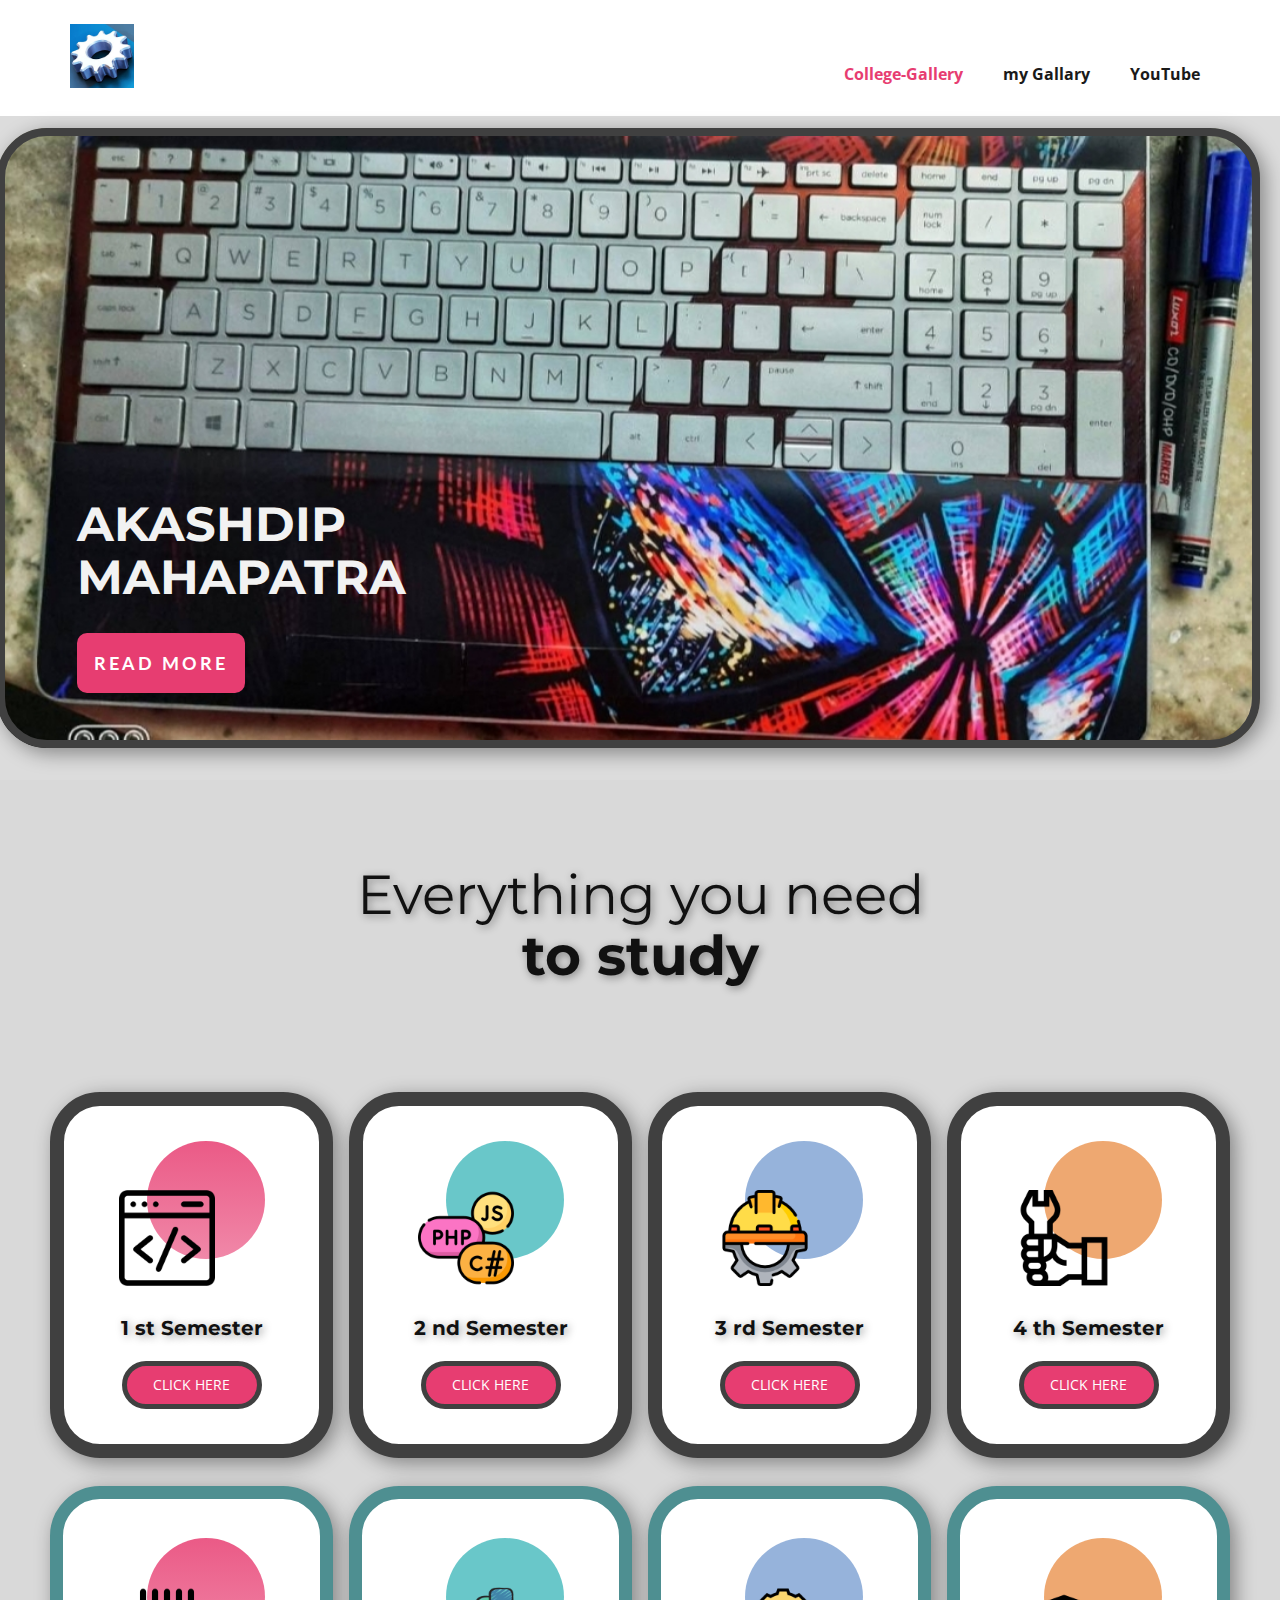
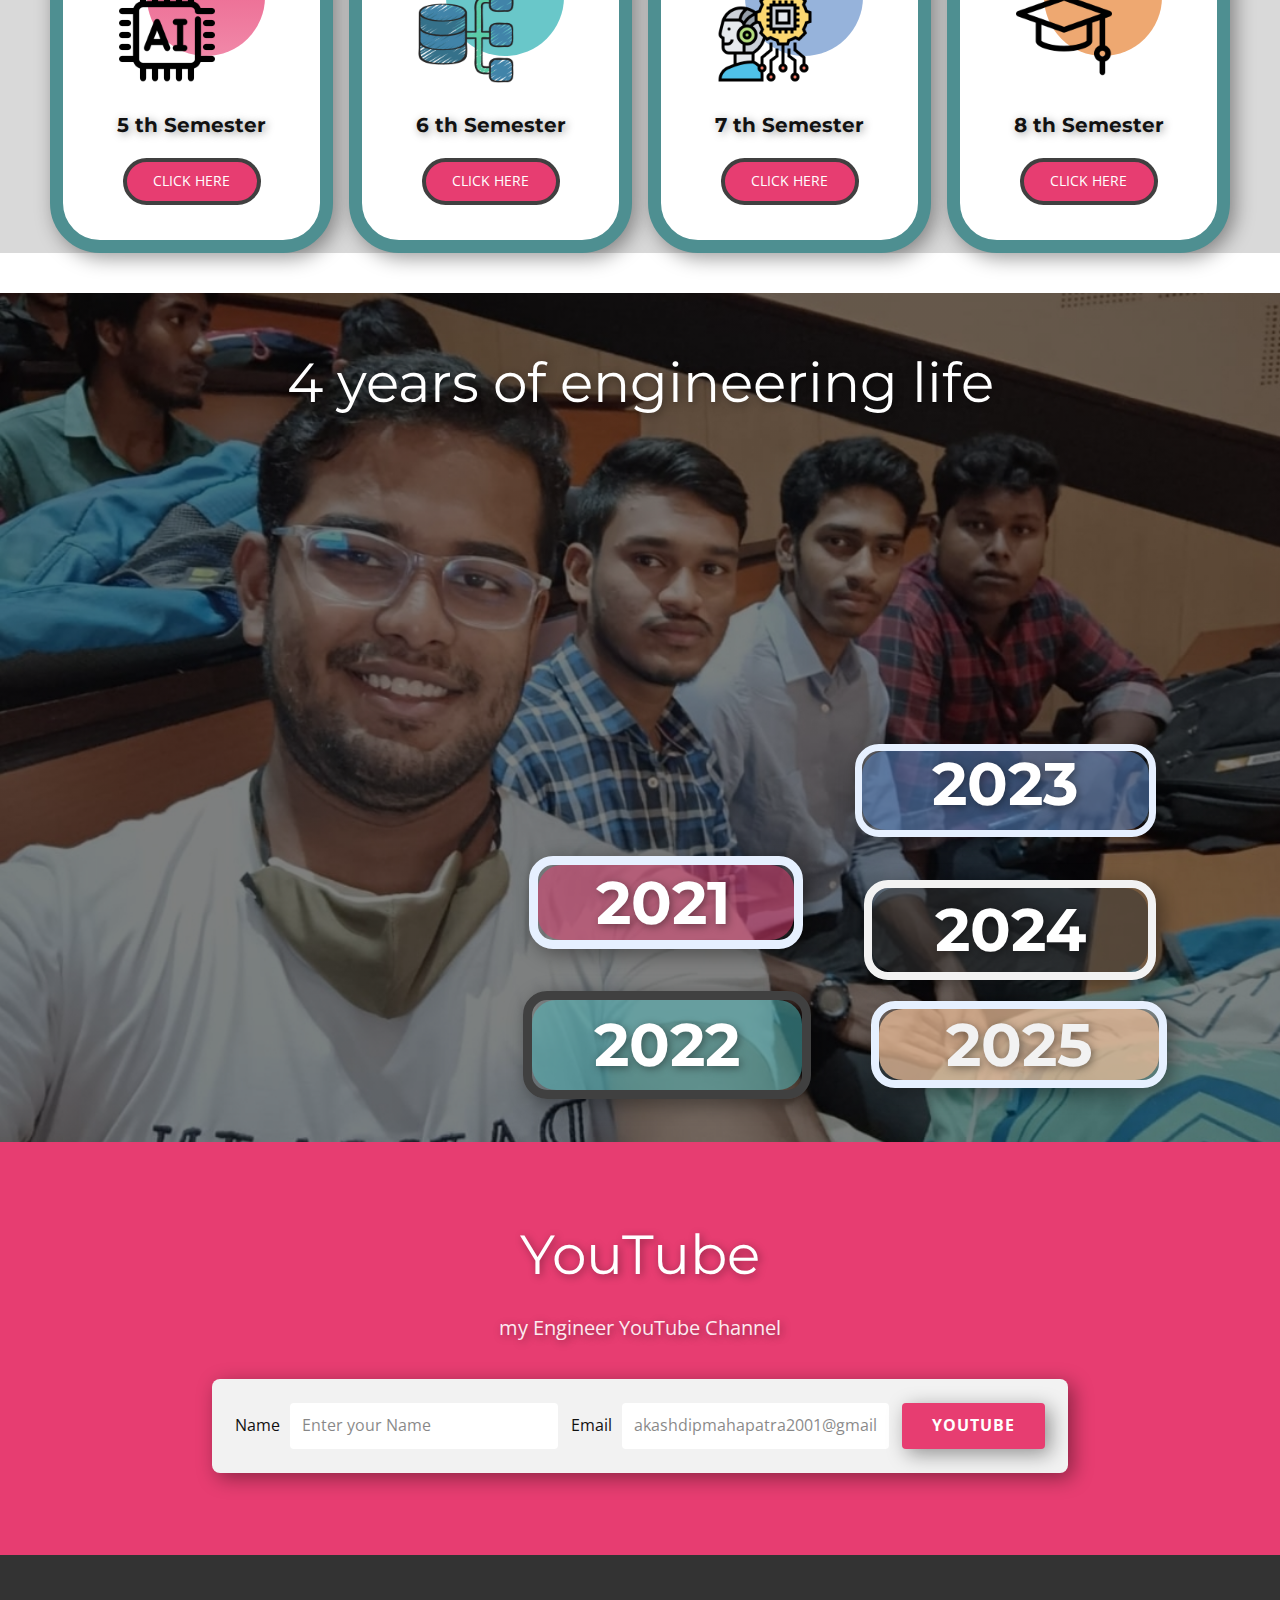
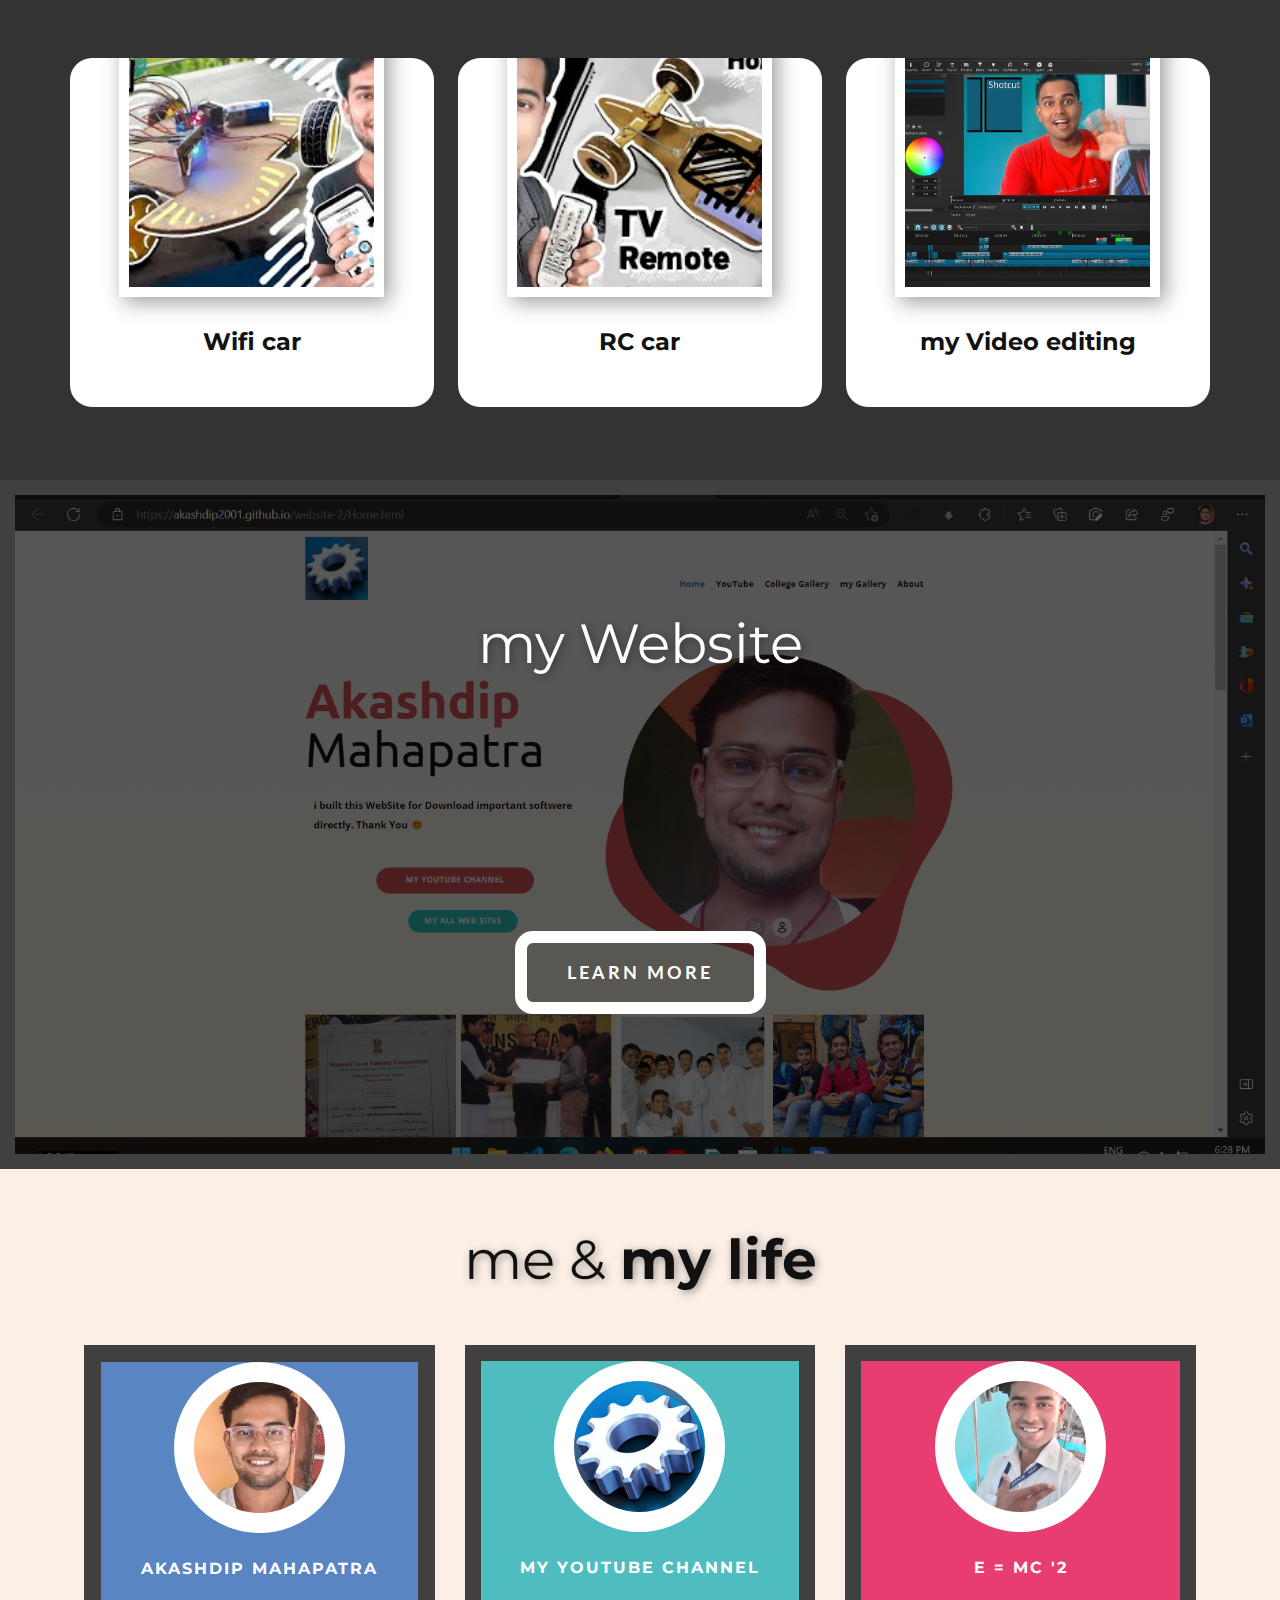
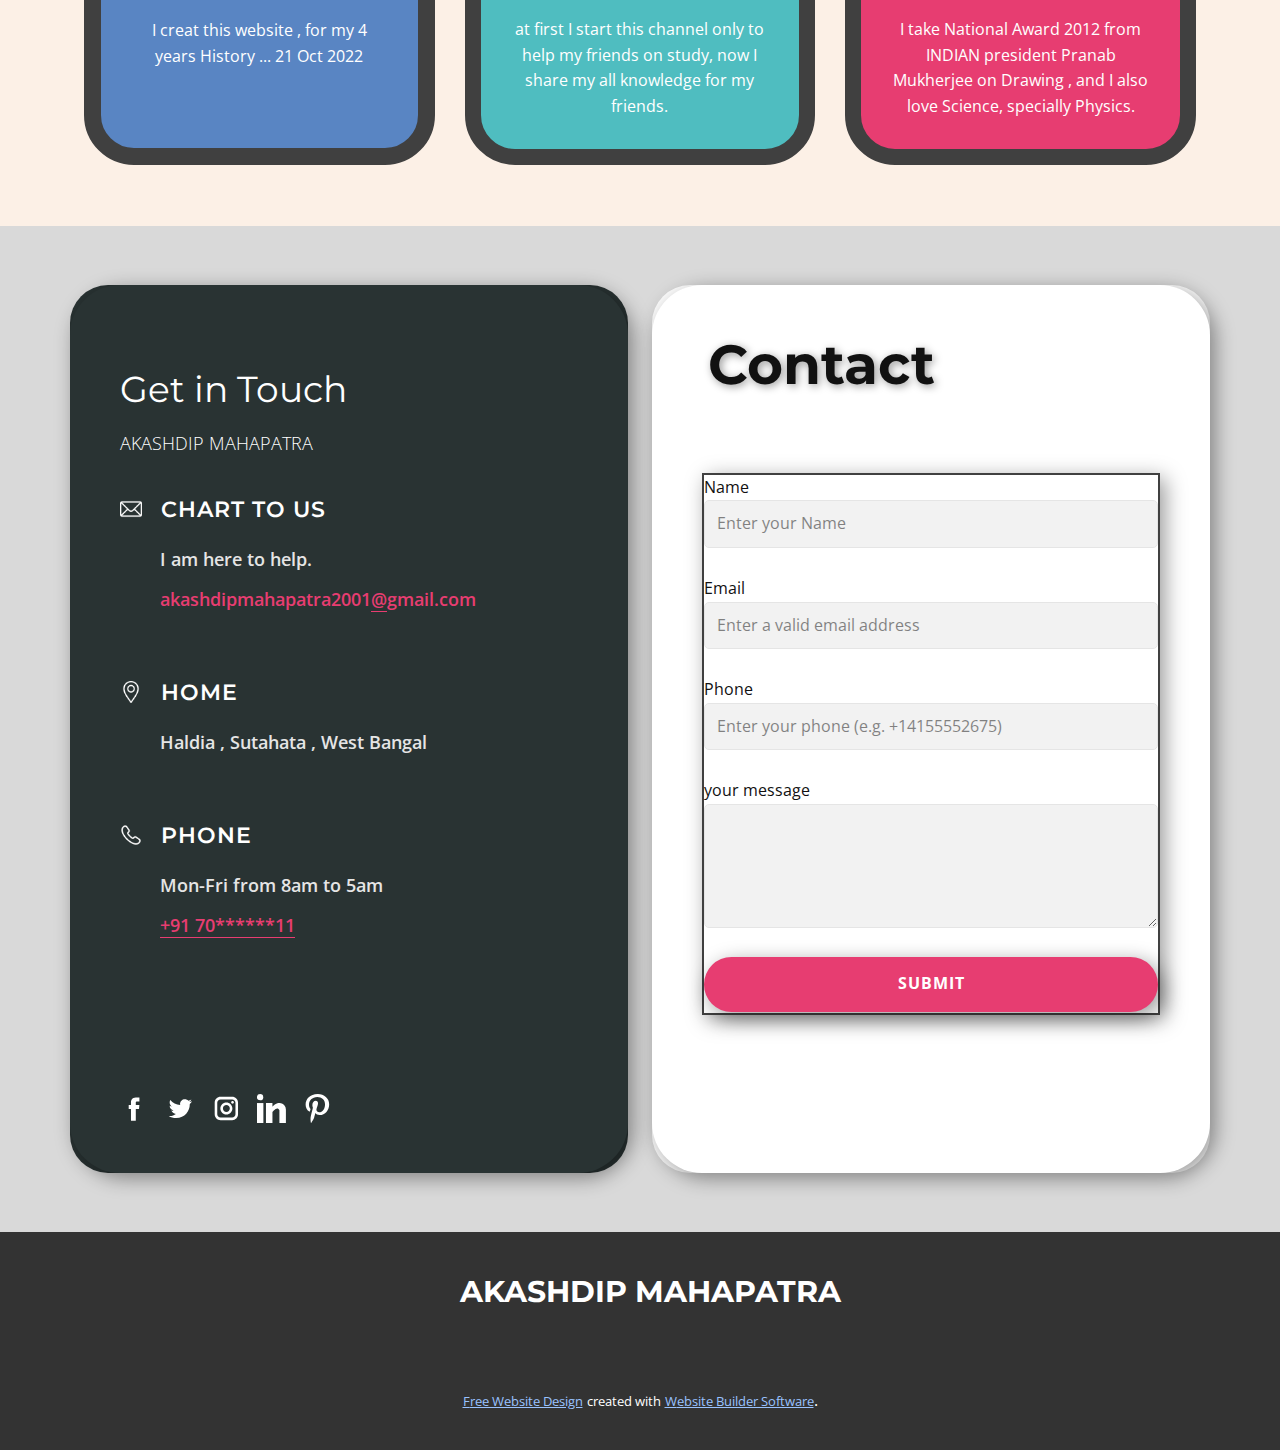
==== index.html @ 8c0dfb53 "Add files via upload" ====
<!DOCTYPE html>
<html style="font-size: 16px;" lang="en"><head>
    <meta name="viewport" content="width=device-width, initial-scale=1.0">
    <meta charset="utf-8">
    <meta name="keywords" content="College-Gallery,akashdipmahapatra,akashdip2001,AkashdipMahaptra, Academy of Technology">
    <meta name="description" content="College-Gallery">
    <title>College-Gallery</title>
    <link rel="stylesheet" href="nicepage.css" media="screen">
<link rel="stylesheet" href="College-Gallery.css" media="screen">
    <script class="u-script" type="text/javascript" src="jquery.js" defer=""></script>
    <script class="u-script" type="text/javascript" src="nicepage.js" defer=""></script>
    <meta name="generator" content="Nicepage 4.19.3, nicepage.com">
    <meta property="og:title" content="College-Gallery">
    <meta property="og:description" content="College-Gallery">
    <meta property="og:image" content="images/844824495-0.jpeg">
    <meta property="og:url" content="College-Gallery">
    <link rel="canonical" href="akashdip mahapatra">
    <link id="u-theme-google-font" rel="stylesheet" href="https://fonts.googleapis.com/css?family=Montserrat:100,100i,200,200i,300,300i,400,400i,500,500i,600,600i,700,700i,800,800i,900,900i|Open+Sans:300,300i,400,400i,500,500i,600,600i,700,700i,800,800i">
    <link id="u-page-google-font" rel="stylesheet" href="https://fonts.googleapis.com/css?family=Lato:100,100i,300,300i,400,400i,700,700i,900,900i|Montserrat:100,100i,200,200i,300,300i,400,400i,500,500i,600,600i,700,700i,800,800i,900,900i">
    
    
    
    
    
    
    
    
    
    <script type="application/ld+json">{
		"@context": "http://schema.org",
		"@type": "Organization",
		"name": "",
		"url": "akashdip mahapatra",
		"logo": "images/logo.jpg"
}</script>
    <meta name="theme-color" content="#0066ff">
    <meta property="og:type" content="website">
  </head>
  <body data-home-page="College-Gallery.html" data-home-page-title="College-Gallery" class="u-body u-xl-mode" data-lang="en"><header class="u-clearfix u-header u-header" id="sec-35f7"><div class="u-clearfix u-sheet u-valign-middle u-sheet-1">
        <a href="https://nicepage.com" class="u-image u-logo u-image-1" data-image-width="176" data-image-height="176">
          <img src="images/logo.jpg" class="u-logo-image u-logo-image-1">
        </a>
        <nav class="u-menu u-menu-one-level u-offcanvas u-menu-1" data-responsive-from="MD">
          <div class="menu-collapse" style="font-size: 1rem; letter-spacing: 0px; font-weight: 700;">
            <a class="u-button-style u-custom-border u-custom-border-color u-custom-borders u-custom-left-right-menu-spacing u-custom-padding-bottom u-custom-text-active-color u-custom-text-color u-custom-text-hover-color u-custom-top-bottom-menu-spacing u-nav-link u-text-active-palette-1-base u-text-hover-palette-2-base" href="#">
              <svg class="u-svg-link" viewBox="0 0 24 24"><use xmlns:xlink="http://www.w3.org/1999/xlink" xlink:href="#menu-hamburger"></use></svg>
              <svg class="u-svg-content" version="1.1" id="menu-hamburger" viewBox="0 0 16 16" x="0px" y="0px" xmlns:xlink="http://www.w3.org/1999/xlink" xmlns="http://www.w3.org/2000/svg"><g><rect y="1" width="16" height="2"></rect><rect y="7" width="16" height="2"></rect><rect y="13" width="16" height="2"></rect>
</g></svg>
            </a>
          </div>
          <div class="u-custom-menu u-nav-container">
            <ul class="u-nav u-spacing-20 u-unstyled u-nav-1"><li class="u-nav-item"><a class="u-button-style u-nav-link u-text-active-palette-3-base u-text-grey-90 u-text-hover-palette-3-base" href="College-Gallery.html" style="padding: 10px;">College-Gallery</a>
</li><li class="u-nav-item"><a class="u-button-style u-nav-link u-text-active-palette-3-base u-text-grey-90 u-text-hover-palette-3-base" href="https://akashdip2001.github.io/website-2/Home.html" target="_blank" style="padding: 10px;">my Gallary</a>
</li><li class="u-nav-item"><a class="u-button-style u-nav-link u-text-active-palette-3-base u-text-grey-90 u-text-hover-palette-3-base" href="https://www.youtube.com/channel/UCxvmp634YDc41xCWOdvWqoQ" target="_blank" style="padding: 10px;">YouTube</a>
</li></ul>
          </div>
          <div class="u-custom-menu u-nav-container-collapse">
            <div class="u-black u-container-style u-inner-container-layout u-opacity u-opacity-95 u-sidenav">
              <div class="u-inner-container-layout u-sidenav-overflow">
                <div class="u-menu-close"></div>
                <ul class="u-align-center u-nav u-popupmenu-items u-unstyled u-nav-2"><li class="u-nav-item"><a class="u-button-style u-nav-link" href="College-Gallery.html">College-Gallery</a>
</li><li class="u-nav-item"><a class="u-button-style u-nav-link" href="https://akashdip2001.github.io/website-2/Home.html" target="_blank">my Gallary</a>
</li><li class="u-nav-item"><a class="u-button-style u-nav-link" href="https://www.youtube.com/channel/UCxvmp634YDc41xCWOdvWqoQ" target="_blank">YouTube</a>
</li></ul>
              </div>
            </div>
            <div class="u-black u-menu-overlay u-opacity u-opacity-70"></div>
          </div>
        </nav>
      </div></header>
    <section class="u-clearfix u-image u-valign-middle-lg u-valign-middle-md u-valign-middle-sm u-section-1" id="carousel_0d8f" data-image-width="1980" data-image-height="1429">
      <div class="u-clearfix u-expanded-width-xs u-gutter-0 u-layout-wrap u-layout-wrap-1">
        <div class="u-layout">
          <div class="u-layout-row">
            <div class="u-container-style u-image u-image-round u-layout-cell u-radius-50 u-right-cell u-size-60 u-image-1" data-image-width="1075" data-image-height="809">
              <div class="u-border-8 u-border-grey-75 u-container-layout u-container-layout-1">
                <h1 class="u-text u-text-grey-5 u-text-1">
                  <span style="font-weight: 700;">AKASHDIP MAHAPATRA</span>
                </h1>
                <a href="https://nicepage.studio" class="u-active-black u-border-none u-btn u-btn-round u-button-style u-custom-font u-font-lato u-hover-black u-palette-3-base u-radius-10 u-btn-1" target="_blank">read more</a>
              </div>
            </div>
          </div>
        </div>
      </div>
    </section>
    <section class="u-align-center u-clearfix u-valign-middle-md u-valign-middle-sm u-white u-section-2" id="carousel_3690">
      <div class="u-container-style u-expanded-width u-grey-15 u-group u-shape-rectangle u-group-1">
        <div class="u-container-layout u-container-layout-1">
          <h2 class="u-align-center u-text u-text-1"> Everything you need<br>
            <span style="font-weight: 700;">to study</span>
          </h2>
          <div class="u-expanded-width u-list u-list-1">
            <div class="u-repeater u-repeater-1">
              <div class="u-border-14 u-border-grey-75 u-container-style u-list-item u-radius-50 u-repeater-item u-shape-round u-white u-list-item-1">
                <div class="u-container-layout u-similar-container u-container-layout-2">
                  <div class="u-container-style u-group u-shape-rectangle u-group-2">
                    <div class="u-container-layout">
                      <div class="u-custom-item u-gradient u-opacity u-opacity-85 u-preserve-proportions u-shape u-shape-circle u-shape-1"></div><span class="u-file-icon u-icon u-icon-1"><img src="images/2282272.png" alt=""></span>
                    </div>
                  </div>
                  <h4 class="u-align-center u-text u-text-2">1 st Semester</h4>
                  <a href="https://nicepage.studio" class="u-active-palette-3-base u-border-5 u-border-grey-75 u-btn u-btn-round u-button-style u-hover-palette-2-light-2 u-palette-3-base u-radius-50 u-btn-1" target="_blank">Click here<br>
                  </a>
                </div>
              </div>
              <div class="u-border-14 u-border-grey-75 u-container-style u-list-item u-radius-50 u-repeater-item u-shape-round u-white u-list-item-2">
                <div class="u-container-layout u-similar-container u-container-layout-4">
                  <div class="u-container-style u-group u-shape-rectangle u-group-3">
                    <div class="u-container-layout">
                      <div class="u-custom-item u-opacity u-opacity-85 u-palette-5-base u-preserve-proportions u-shape u-shape-circle u-shape-2"></div><span class="u-file-icon u-icon u-icon-2"><img src="images/2721593.png" alt=""></span>
                    </div>
                  </div>
                  <h4 class="u-align-center u-text u-text-3">2 nd&nbsp;Semester</h4>
                  <a href="https://nicepage.studio" class="u-active-palette-3-base u-border-5 u-border-grey-75 u-btn u-btn-round u-button-style u-hover-palette-2-light-2 u-palette-3-base u-radius-50 u-btn-2" target="_blank"> Click here</a>
                </div>
              </div>
              <div class="u-border-14 u-border-grey-75 u-container-style u-list-item u-radius-50 u-repeater-item u-shape-round u-white u-list-item-3">
                <div class="u-container-layout u-similar-container u-container-layout-6">
                  <div class="u-container-style u-group u-shape-rectangle u-group-4">
                    <div class="u-container-layout">
                      <div class="u-custom-item u-opacity u-opacity-85 u-palette-4-light-1 u-preserve-proportions u-shape u-shape-circle u-shape-3"></div><span class="u-file-icon u-icon u-icon-3"><img src="images/825792.png" alt=""></span>
                    </div>
                  </div>
                  <h4 class="u-align-center u-text u-text-4">3 rd&nbsp;Semester</h4>
                  <a href="https://nicepage.studio" class="u-active-palette-3-base u-border-5 u-border-grey-75 u-btn u-btn-round u-button-style u-hover-palette-2-light-2 u-palette-3-base u-radius-50 u-btn-3" target="_blank"> Click here</a>
                </div>
              </div>
              <div class="u-border-14 u-border-grey-75 u-container-style u-list-item u-radius-50 u-repeater-item u-shape-round u-white u-list-item-4">
                <div class="u-container-layout u-similar-container u-container-layout-8">
                  <div class="u-container-style u-group u-shape-rectangle u-group-5">
                    <div class="u-container-layout">
                      <div class="u-custom-item u-opacity u-opacity-85 u-palette-2-light-1 u-preserve-proportions u-shape u-shape-circle u-shape-4"></div><span class="u-file-icon u-icon u-icon-4"><img src="images/4444678.png" alt=""></span>
                    </div>
                  </div>
                  <h4 class="u-align-center u-text u-text-5">4 th&nbsp;Semester</h4>
                  <a href="https://nicepage.studio" class="u-active-palette-3-base u-border-5 u-border-grey-75 u-btn u-btn-round u-button-style u-hover-palette-2-light-2 u-palette-3-base u-radius-50 u-btn-4"> Click here</a>
                </div>
              </div>
            </div>
          </div>
          <div class="u-expanded-width u-list u-list-2">
            <div class="u-repeater u-repeater-2">
              <div class="u-border-13 u-border-palette-5-dark-1 u-container-style u-list-item u-radius-50 u-repeater-item u-shape-round u-white u-list-item-5">
                <div class="u-container-layout u-similar-container u-container-layout-10">
                  <div class="u-container-style u-group u-shape-rectangle u-group-6">
                    <div class="u-container-layout">
                      <div class="u-custom-item u-gradient u-opacity u-opacity-85 u-preserve-proportions u-shape u-shape-circle u-shape-5"></div><span class="u-file-icon u-icon u-icon-5"><img src="images/826118.png" alt=""></span>
                    </div>
                  </div>
                  <h4 class="u-align-center u-text u-text-6">5 th Semester</h4>
                  <a href="https://nicepage.studio" class="u-active-palette-3-base u-border-4 u-border-grey-75 u-btn u-btn-round u-button-style u-hover-palette-2-light-2 u-palette-3-base u-radius-50 u-btn-5" target="_blank">Click here<br>
                  </a>
                </div>
              </div>
              <div class="u-border-13 u-border-palette-5-dark-1 u-container-style u-list-item u-radius-50 u-repeater-item u-shape-round u-white u-list-item-6">
                <div class="u-container-layout u-similar-container u-container-layout-12">
                  <div class="u-container-style u-group u-shape-rectangle u-group-7">
                    <div class="u-container-layout">
                      <div class="u-custom-item u-opacity u-opacity-85 u-palette-5-base u-preserve-proportions u-shape u-shape-circle u-shape-6"></div><span class="u-file-icon u-icon u-icon-6"><img src="images/5126109.png" alt=""></span>
                    </div>
                  </div>
                  <h4 class="u-align-center u-text u-text-7">6 th Semester</h4>
                  <a href="https://nicepage.studio" class="u-active-palette-3-base u-border-4 u-border-grey-75 u-btn u-btn-round u-button-style u-hover-palette-2-light-2 u-palette-3-base u-radius-50 u-btn-6" target="_blank"> Click here</a>
                </div>
              </div>
              <div class="u-border-13 u-border-palette-5-dark-1 u-container-style u-list-item u-radius-50 u-repeater-item u-shape-round u-white u-list-item-7">
                <div class="u-container-layout u-similar-container u-container-layout-14">
                  <div class="u-container-style u-group u-shape-rectangle u-group-8">
                    <div class="u-container-layout">
                      <div class="u-custom-item u-opacity u-opacity-85 u-palette-4-light-1 u-preserve-proportions u-shape u-shape-circle u-shape-7"></div><span class="u-file-icon u-icon u-icon-7"><img src="images/2980560.png" alt=""></span>
                    </div>
                  </div>
                  <h4 class="u-align-center u-text u-text-8">7 th Semester</h4>
                  <a href="https://nicepage.studio" class="u-active-palette-3-base u-border-4 u-border-grey-75 u-btn u-btn-round u-button-style u-hover-palette-2-light-2 u-palette-3-base u-radius-50 u-btn-7" target="_blank"> Click here</a>
                </div>
              </div>
              <div class="u-border-13 u-border-palette-5-dark-1 u-container-style u-list-item u-radius-50 u-repeater-item u-shape-round u-white u-list-item-8">
                <div class="u-container-layout u-similar-container u-container-layout-16">
                  <div class="u-container-style u-group u-shape-rectangle u-group-9">
                    <div class="u-container-layout">
                      <div class="u-custom-item u-opacity u-opacity-85 u-palette-2-light-1 u-preserve-proportions u-shape u-shape-circle u-shape-8"></div><span class="u-file-icon u-icon u-icon-8"><img src="images/1940690.png" alt=""></span>
                    </div>
                  </div>
                  <h4 class="u-align-center u-text u-text-9">8 th&nbsp;Semester</h4>
                  <a href="https://nicepage.studio" class="u-active-palette-3-base u-border-4 u-border-grey-75 u-btn u-btn-round u-button-style u-hover-palette-2-light-2 u-palette-3-base u-radius-50 u-btn-8" target="_blank"> Click here</a>
                </div>
              </div>
            </div>
          </div>
        </div>
      </div>
    </section>
    <section class="u-align-center u-clearfix u-image u-shading u-section-3" id="carousel_3697" data-image-width="1075" data-image-height="811">
      <div class="u-clearfix u-sheet u-sheet-1">
        <h2 class="u-text u-text-default u-text-1"> 4 years of engineering life</h2>
        <div class="u-align-center u-border-7 u-border-palette-1-light-3 u-container-style u-expanded-width-xs u-group u-opacity u-opacity-55 u-palette-4-base u-radius-24 u-shape-round u-group-1" data-animation-name="" data-animation-duration="0" data-animation-delay="0" data-animation-direction="" data-href="https://nicepage.com/c/gallery-html-templates" data-target="_blank">
          <div class="u-container-layout u-valign-middle-xs u-container-layout-1">
            <h2 class="u-custom-font u-font-montserrat u-text u-text-default-lg u-text-default-md u-text-default-sm u-text-default-xl u-text-2">2023</h2>
          </div>
        </div>
        <div class="u-align-center u-border-9 u-border-palette-1-light-3 u-container-style u-expanded-width-xs u-group u-opacity u-opacity-50 u-palette-3-base u-radius-24 u-shape-round u-group-2" data-animation-name="" data-animation-duration="0" data-animation-delay="0" data-animation-direction="" data-href="https://nicepage.com/c/education-website-templates" data-target="_blank">
          <div class="u-container-layout u-valign-middle u-container-layout-2">
            <h2 class="u-custom-font u-font-montserrat u-text u-text-default u-text-3">2021</h2>
          </div>
        </div>
        <div class="u-align-center u-border-8 u-border-grey-5 u-container-style u-expanded-width-xs u-grey-80 u-group u-opacity u-opacity-50 u-radius-24 u-shape-round u-group-3" data-animation-name="" data-animation-duration="0" data-animation-delay="0" data-animation-direction="" data-href="https://nicepage.review" data-target="_blank">
          <div class="u-container-layout u-valign-middle u-container-layout-3">
            <h2 class="u-custom-font u-font-montserrat u-text u-text-default u-text-4">2024</h2>
          </div>
        </div>
        <div class="u-align-center u-border-8 u-border-palette-1-light-3 u-container-style u-expanded-width-xs u-group u-opacity u-opacity-70 u-palette-2-light-2 u-radius-24 u-shape-round u-group-4" data-animation-name="" data-animation-duration="0" data-animation-delay="0" data-animation-direction="" data-href="https://nicepage.com/k/ranking-website-templates" data-target="_blank">
          <div class="u-container-layout u-valign-middle u-container-layout-4">
            <h2 class="u-custom-font u-font-montserrat u-text u-text-default u-text-grey-5 u-text-5">2025</h2>
          </div>
        </div>
        <div class="u-align-center u-border-9 u-border-grey-75 u-container-style u-expanded-width-xs u-group u-opacity u-opacity-50 u-palette-5-base u-radius-24 u-shape-round u-group-5" data-href="https://nicepage.com/c/counter-html-templates" data-target="_blank">
          <div class="u-container-layout u-valign-middle u-container-layout-5">
            <h2 class="u-custom-font u-font-montserrat u-text u-text-default u-text-6">2022</h2>
          </div>
        </div>
      </div>
    </section>
    <section class="u-align-center u-clearfix u-palette-3-base u-section-4" id="carousel_c5d4">
      <div class="u-clearfix u-sheet u-valign-middle u-sheet-1">
        <h2 class="u-text u-text-default u-text-1">YouTube</h2>
        <p class="u-text u-text-palette-3-light-3 u-text-2">my Engineer YouTube Channel</p>
        <div class="u-form u-grey-5 u-radius-8 u-form-1">
          <form action="https://forms.nicepagesrv.com/Form/Process" class="u-clearfix u-form-horizontal u-form-spacing-13 u-inner-form" source="email" name="form" style="padding: 23px;" redirect="true" redirect-address="https://www.youtube.com/channel/UCxvmp634YDc41xCWOdvWqoQ">
            <div class="u-form-group u-form-name">
              <label for="name-2e40" class="u-label">Name</label>
              <input type="text" placeholder="Enter your Name" id="name-2e40" name="name" class="u-input u-input-rectangle u-radius-4 u-white" required="">
            </div>
            <div class="u-form-email u-form-group">
              <label for="email-2e40" class="u-label">Email</label>
              <input type="email" placeholder="akashdipmahapatra2001@gmail.com" id="email-2e40" name="email" class="u-input u-input-rectangle u-radius-4 u-white" required="">
            </div>
            <div class="u-align-left u-form-group u-form-submit">
              <a href="#" class="u-active-black u-border-none u-btn u-btn-round u-btn-submit u-button-style u-hover-black u-palette-3-base u-radius-4 u-btn-1">YouTube</a>
              <input type="submit" value="submit" class="u-form-control-hidden">
            </div>
            <div class="u-form-send-message u-form-send-success"> Thank you! Your message has been sent. </div>
            <div class="u-form-send-error u-form-send-message"> Unable to send your message. Please fix errors then try again. </div>
            <input type="hidden" value="" name="recaptchaResponse">
            <input type="hidden" name="formServices" value="1c98d31332aed614e4fc459c12cf016e">
          </form>
        </div>
      </div>
    </section>
    <section class="u-align-center u-clearfix u-grey-80 u-section-5" id="carousel_7403">
      <div class="u-clearfix u-sheet u-valign-middle-xs u-sheet-1">
        <div class="u-expanded-width u-layout-horizontal u-list u-list-1">
          <div class="u-repeater u-repeater-1">
            <div class="u-container-style u-list-item u-radius-22 u-repeater-item u-shape-round u-white u-list-item-1">
              <div class="u-container-layout u-similar-container u-valign-middle-sm u-valign-top-xs u-container-layout-1">
                <img class="u-border-10 u-border-white u-expanded-width-xs u-image u-image-default u-preserve-proportions u-image-1" alt="" data-image-width="320" data-image-height="180" src="images/mqdefault3.jpg" data-href="https://nicepage.cc" data-target="_blank">
                <h4 class="u-align-center u-text u-text-1">Wifi car</h4>
              </div>
            </div>
            <div class="u-container-style u-list-item u-radius-22 u-repeater-item u-shape-round u-video-cover u-white">
              <div class="u-container-layout u-similar-container u-valign-middle-sm u-valign-top-xs u-container-layout-2">
                <img class="u-border-10 u-border-white u-expanded-width-xs u-image u-image-default u-image-2" alt="" data-image-width="320" data-image-height="180" src="images/mqdefault12-37.webp" data-href="https://nicepage.dev" data-target="_blank">
                <h4 class="u-align-center u-text u-text-2">RC car</h4>
              </div>
            </div>
            <div class="u-container-style u-list-item u-radius-22 u-repeater-item u-shape-round u-video-cover u-white">
              <div class="u-container-layout u-similar-container u-valign-middle-sm u-valign-top-xs u-container-layout-3">
                <img class="u-border-10 u-border-white u-expanded-width-xs u-image u-image-default u-image-3" alt="" data-image-width="1280" data-image-height="720" src="images/maxresdefault1.jpg" data-href="https://nicepage.com/k/infographic-html-templates" data-target="_blank">
                <h4 class="u-align-center u-text u-text-3">my Video editing</h4>
              </div>
            </div>
          </div>
          <a class="u-absolute-vcenter u-gallery-nav u-gallery-nav-prev u-grey-70 u-icon-circle u-opacity u-opacity-70 u-spacing-10 u-text-white u-gallery-nav-1" href="#" role="button">
            <span aria-hidden="true">
              <svg viewBox="0 0 451.847 451.847"><path d="M97.141,225.92c0-8.095,3.091-16.192,9.259-22.366L300.689,9.27c12.359-12.359,32.397-12.359,44.751,0
c12.354,12.354,12.354,32.388,0,44.748L173.525,225.92l171.903,171.909c12.354,12.354,12.354,32.391,0,44.744
c-12.354,12.365-32.386,12.365-44.745,0l-194.29-194.281C100.226,242.115,97.141,234.018,97.141,225.92z"></path></svg>
            </span>
            <span class="sr-only">
              <svg viewBox="0 0 451.847 451.847"><path d="M97.141,225.92c0-8.095,3.091-16.192,9.259-22.366L300.689,9.27c12.359-12.359,32.397-12.359,44.751,0
c12.354,12.354,12.354,32.388,0,44.748L173.525,225.92l171.903,171.909c12.354,12.354,12.354,32.391,0,44.744
c-12.354,12.365-32.386,12.365-44.745,0l-194.29-194.281C100.226,242.115,97.141,234.018,97.141,225.92z"></path></svg>
            </span>
          </a>
          <a class="u-absolute-vcenter u-gallery-nav u-gallery-nav-next u-grey-70 u-icon-circle u-opacity u-opacity-70 u-spacing-10 u-text-white u-gallery-nav-2" href="#" role="button">
            <span aria-hidden="true">
              <svg viewBox="0 0 451.846 451.847"><path d="M345.441,248.292L151.154,442.573c-12.359,12.365-32.397,12.365-44.75,0c-12.354-12.354-12.354-32.391,0-44.744
L278.318,225.92L106.409,54.017c-12.354-12.359-12.354-32.394,0-44.748c12.354-12.359,32.391-12.359,44.75,0l194.287,194.284
c6.177,6.18,9.262,14.271,9.262,22.366C354.708,234.018,351.617,242.115,345.441,248.292z"></path></svg>
            </span>
            <span class="sr-only">
              <svg viewBox="0 0 451.846 451.847"><path d="M345.441,248.292L151.154,442.573c-12.359,12.365-32.397,12.365-44.75,0c-12.354-12.354-12.354-32.391,0-44.744
L278.318,225.92L106.409,54.017c-12.354-12.359-12.354-32.394,0-44.748c12.354-12.359,32.391-12.359,44.75,0l194.287,194.284
c6.177,6.18,9.262,14.271,9.262,22.366C354.708,234.018,351.617,242.115,345.441,248.292z"></path></svg>
            </span>
          </a>
        </div>
      </div>
    </section>
    <section class="u-align-center u-border-15 u-border-grey-75 u-clearfix u-image u-lightbox u-shading u-section-6" id="carousel_be10" data-image-width="1920" data-image-height="1080">
      <div class="u-clearfix u-sheet u-sheet-1">
        <h2 class="u-text u-text-default u-text-1">my Website</h2>
        <a href="https://nicepage.com/c/real-estate-html-templates" class="u-active-white u-border-12 u-border-active-white u-border-hover-white u-border-white u-btn u-btn-round u-button-style u-custom-font u-font-lato u-hover-white u-none u-radius-18 u-text-active-palette-3-base u-text-hover-palette-3-base u-btn-1" data-animation-name="" data-animation-duration="0" data-animation-delay="0" data-animation-direction="" target="_blank">Learn more</a>
      </div>
    </section>
    <section class="u-align-center u-clearfix u-palette-2-light-3 u-section-7" id="carousel_05dd">
      <div class="u-clearfix u-sheet u-valign-middle u-sheet-1">
        <h2 class="u-text u-text-1"> me &amp;&nbsp;<span style="font-weight: 700;">my life</span>
        </h2>
        <div class="u-expanded-width-md u-expanded-width-sm u-expanded-width-xs u-layout-horizontal u-list u-list-1">
          <div class="u-repeater u-repeater-1">
            <div class="u-align-center u-border-17 u-border-grey-75 u-bottom-left-radius-50 u-bottom-right-radius-50 u-container-style u-custom-item u-list-item u-palette-4-base u-repeater-item u-shape-round u-list-item-1" data-href="blog/blog.html" data-target="_blank">
              <div class="u-container-layout u-similar-container u-container-layout-1">
                <div alt="" class="u-border-20 u-border-white u-image u-image-circle u-image-1" data-image-width="200" data-image-height="200"></div>
                <h6 class="u-text u-text-default u-text-2">AKASHDIP MAHAPATRA</h6>
                <p class="u-text u-text-3">I creat this website , for my 4 years History ... 21 Oct 2022</p>
              </div>
            </div>
            <div class="u-align-center u-border-16 u-border-grey-75 u-bottom-left-radius-50 u-bottom-right-radius-50 u-container-style u-custom-item u-list-item u-palette-5-base u-repeater-item u-shape-round u-list-item-2" data-href="https://nicepage.com/html5-template" data-target="_blank">
              <div class="u-container-layout u-similar-container u-container-layout-2">
                <div alt="" class="u-border-20 u-border-white u-image u-image-circle u-image-2" data-image-width="176" data-image-height="176"></div>
                <h6 class="u-text u-text-default u-text-4">my YouTube Channel</h6>
                <p class="u-text u-text-5">at first I start this channel only to help my friends on study, now I share my all knowledge for my friends.</p>
              </div>
            </div>
            <div class="u-align-center u-border-16 u-border-grey-75 u-bottom-left-radius-50 u-bottom-right-radius-50 u-container-style u-custom-item u-list-item u-palette-3-base u-repeater-item u-shape-round u-list-item-3" data-href="blog/blog.html" data-target="_blank">
              <div class="u-container-layout u-similar-container u-container-layout-3">
                <div alt="" class="u-border-20 u-border-white u-image u-image-circle u-image-3" data-image-width="800" data-image-height="800"></div>
                <h6 class="u-text u-text-default u-text-6">E&nbsp;=&nbsp;mc '2<br>
                </h6>
                <p class="u-text u-text-7">I take National Award 2012 from INDIAN president Pranab Mukherjee on Drawing , and I also love Science, specially Physics.</p>
              </div>
            </div>
          </div>
          <a class="u-absolute-vcenter u-gallery-nav u-gallery-nav-prev u-grey-70 u-icon-circle u-opacity u-opacity-70 u-spacing-10 u-text-white u-gallery-nav-1" href="#" role="button">
            <span aria-hidden="true">
              <svg viewBox="0 0 451.847 451.847"><path d="M97.141,225.92c0-8.095,3.091-16.192,9.259-22.366L300.689,9.27c12.359-12.359,32.397-12.359,44.751,0
c12.354,12.354,12.354,32.388,0,44.748L173.525,225.92l171.903,171.909c12.354,12.354,12.354,32.391,0,44.744
c-12.354,12.365-32.386,12.365-44.745,0l-194.29-194.281C100.226,242.115,97.141,234.018,97.141,225.92z"></path></svg>
            </span>
            <span class="sr-only">
              <svg viewBox="0 0 451.847 451.847"><path d="M97.141,225.92c0-8.095,3.091-16.192,9.259-22.366L300.689,9.27c12.359-12.359,32.397-12.359,44.751,0
c12.354,12.354,12.354,32.388,0,44.748L173.525,225.92l171.903,171.909c12.354,12.354,12.354,32.391,0,44.744
c-12.354,12.365-32.386,12.365-44.745,0l-194.29-194.281C100.226,242.115,97.141,234.018,97.141,225.92z"></path></svg>
            </span>
          </a>
          <a class="u-absolute-vcenter u-gallery-nav u-gallery-nav-next u-grey-70 u-icon-circle u-opacity u-opacity-70 u-spacing-10 u-text-white u-gallery-nav-2" href="#" role="button">
            <span aria-hidden="true">
              <svg viewBox="0 0 451.846 451.847"><path d="M345.441,248.292L151.154,442.573c-12.359,12.365-32.397,12.365-44.75,0c-12.354-12.354-12.354-32.391,0-44.744
L278.318,225.92L106.409,54.017c-12.354-12.359-12.354-32.394,0-44.748c12.354-12.359,32.391-12.359,44.75,0l194.287,194.284
c6.177,6.18,9.262,14.271,9.262,22.366C354.708,234.018,351.617,242.115,345.441,248.292z"></path></svg>
            </span>
            <span class="sr-only">
              <svg viewBox="0 0 451.846 451.847"><path d="M345.441,248.292L151.154,442.573c-12.359,12.365-32.397,12.365-44.75,0c-12.354-12.354-12.354-32.391,0-44.744
L278.318,225.92L106.409,54.017c-12.354-12.359-12.354-32.394,0-44.748c12.354-12.359,32.391-12.359,44.75,0l194.287,194.284
c6.177,6.18,9.262,14.271,9.262,22.366C354.708,234.018,351.617,242.115,345.441,248.292z"></path></svg>
            </span>
          </a>
        </div>
      </div>
    </section>
    <section class="u-clearfix u-grey-15 u-section-8" id="carousel_7b55">
      <div class="u-clearfix u-sheet u-valign-middle u-sheet-1">
        <div class="u-clearfix u-expanded-width u-gutter-24 u-layout-wrap u-layout-wrap-1">
          <div class="u-layout">
            <div class="u-layout-row">
              <div class="u-align-left u-container-style u-layout-cell u-palette-5-dark-3 u-radius-50 u-shape-round u-size-30-lg u-size-30-xl u-size-60-md u-size-60-sm u-size-60-xs u-layout-cell-1">
                <div class="u-container-layout u-valign-bottom-lg u-valign-bottom-md u-valign-bottom-sm u-valign-bottom-xl u-container-layout-1">
                  <h2 class="u-text u-text-default u-text-1">Get in Touch</h2>
                  <p class="u-text u-text-default u-text-2">AKASHDIP MAHAPATRA</p>
                  <div class="u-list u-list-1">
                    <div class="u-repeater u-repeater-1">
                      <div class="u-container-style u-list-item u-repeater-item u-shape-rectangle">
                        <div class="u-container-layout u-similar-container u-valign-top-xl u-container-layout-2"><span class="u-file-icon u-icon u-text-white u-icon-1"><img src="images/646094-23388df3.png" alt=""></span>
                          <h5 class="u-text u-text-3">Chart to us</h5>
                          <p class="u-text u-text-grey-10 u-text-4">I am here to help.<br>
                            <span class="u-text-palette-3-base">akashdipmahapatra2001<a href="https://nicepage.best" class="u-active-none u-border-1 u-border-active-white u-border-hover-white u-border-no-left u-border-no-right u-border-no-top u-border-palette-3-base u-btn u-button-link u-button-style u-hover-none u-none u-text-active-white u-text-hover-white u-text-palette-3-base u-btn-1" data-animation-name="" data-animation-duration="0" data-animation-delay="0" data-animation-direction="">@</a>gmail.com
                            </span>
                          </p>
                        </div>
                      </div>
                      <div class="u-container-style u-list-item u-repeater-item u-shape-rectangle">
                        <div class="u-container-layout u-similar-container u-valign-top-xl u-container-layout-3"><span class="u-file-icon u-icon u-text-white u-icon-2"><img src="images/2838912-49358f0d.png" alt=""></span>
                          <h5 class="u-text u-text-5">HOME</h5>
                          <p class="u-text u-text-grey-10 u-text-6">Haldia , Sutahata , West Bangal</p>
                        </div>
                      </div>
                      <div class="u-container-style u-list-item u-repeater-item u-shape-rectangle">
                        <div class="u-container-layout u-similar-container u-valign-top-xl u-container-layout-4"><span class="u-file-icon u-icon u-text-white u-icon-3"><img src="images/8066424-eec24b29.png" alt=""></span>
                          <h5 class="u-text u-text-7">Phone</h5>
                          <p class="u-text u-text-grey-10 u-text-8"> Mon-Fri from 8am to 5am<br>
                            <a href="https://nicepage.com/website-design" class="u-active-none u-border-1 u-border-active-white u-border-hover-white u-border-no-left u-border-no-right u-border-no-top u-border-palette-3-base u-btn u-button-link u-button-style u-hover-none u-none u-text-active-white u-text-hover-white u-text-palette-3-base u-btn-2" data-animation-name="" data-animation-duration="0" data-animation-delay="0" data-animation-direction="">+91 70******11<br>
                            </a>
                          </p>
                        </div>
                      </div>
                    </div>
                  </div>
                  <div class="u-social-icons u-spacing-17 u-social-icons-1">
                    <a class="u-social-url" title="facebook" target="_blank" href="https://facebook.com/name"><span class="u-icon u-social-facebook u-social-icon u-text-white"><svg class="u-svg-link" preserveAspectRatio="xMidYMin slice" viewBox="0 0 112 112" style=""><use xmlns:xlink="http://www.w3.org/1999/xlink" xlink:href="#svg-2e4f"></use></svg><svg class="u-svg-content" viewBox="0 0 112 112" x="0" y="0" id="svg-2e4f"><path fill="currentColor" d="M75.5,28.8H65.4c-1.5,0-4,0.9-4,4.3v9.4h13.9l-1.5,15.8H61.4v45.1H42.8V58.3h-8.8V42.4h8.8V32.2
c0-7.4,3.4-18.8,18.8-18.8h13.8v15.4H75.5z"></path></svg></span>
                    </a>
                    <a class="u-social-url" title="twitter" target="_blank" href="https://twitter.com/name"><span class="u-icon u-social-icon u-social-twitter u-text-white"><svg class="u-svg-link" preserveAspectRatio="xMidYMin slice" viewBox="0 0 112 112" style=""><use xmlns:xlink="http://www.w3.org/1999/xlink" xlink:href="#svg-c508"></use></svg><svg class="u-svg-content" viewBox="0 0 112 112" x="0" y="0" id="svg-c508"><path fill="currentColor" d="M92.2,38.2c0,0.8,0,1.6,0,2.3c0,24.3-18.6,52.4-52.6,52.4c-10.6,0.1-20.2-2.9-28.5-8.2
	c1.4,0.2,2.9,0.2,4.4,0.2c8.7,0,16.7-2.9,23-7.9c-8.1-0.2-14.9-5.5-17.3-12.8c1.1,0.2,2.4,0.2,3.4,0.2c1.6,0,3.3-0.2,4.8-0.7
	c-8.4-1.6-14.9-9.2-14.9-18c0-0.2,0-0.2,0-0.2c2.5,1.4,5.4,2.2,8.4,2.3c-5-3.3-8.3-8.9-8.3-15.4c0-3.4,1-6.5,2.5-9.2
	c9.1,11.1,22.7,18.5,38,19.2c-0.2-1.4-0.4-2.8-0.4-4.3c0.1-10,8.3-18.2,18.5-18.2c5.4,0,10.1,2.2,13.5,5.7c4.3-0.8,8.1-2.3,11.7-4.5
	c-1.4,4.3-4.3,7.9-8.1,10.1c3.7-0.4,7.3-1.4,10.6-2.9C98.9,32.3,95.7,35.5,92.2,38.2z"></path></svg></span>
                    </a>
                    <a class="u-social-url" title="instagram" target="_blank" href="https://instagram.com/name"><span class="u-icon u-social-icon u-social-instagram u-text-white"><svg class="u-svg-link" preserveAspectRatio="xMidYMin slice" viewBox="0 0 112 112" style=""><use xmlns:xlink="http://www.w3.org/1999/xlink" xlink:href="#svg-9d85"></use></svg><svg class="u-svg-content" viewBox="0 0 112 112" x="0" y="0" id="svg-9d85"><path fill="currentColor" d="M55.9,32.9c-12.8,0-23.2,10.4-23.2,23.2s10.4,23.2,23.2,23.2s23.2-10.4,23.2-23.2S68.7,32.9,55.9,32.9z
	 M55.9,69.4c-7.4,0-13.3-6-13.3-13.3c-0.1-7.4,6-13.3,13.3-13.3s13.3,6,13.3,13.3C69.3,63.5,63.3,69.4,55.9,69.4z"></path><path fill="#FFFFFF" d="M79.7,26.8c-3,0-5.4,2.5-5.4,5.4s2.5,5.4,5.4,5.4c3,0,5.4-2.5,5.4-5.4S82.7,26.8,79.7,26.8z"></path><path fill="currentColor" d="M78.2,11H33.5C21,11,10.8,21.3,10.8,33.7v44.7c0,12.6,10.2,22.8,22.7,22.8h44.7c12.6,0,22.7-10.2,22.7-22.7
	V33.7C100.8,21.1,90.6,11,78.2,11z M91,78.4c0,7.1-5.8,12.8-12.8,12.8H33.5c-7.1,0-12.8-5.8-12.8-12.8V33.7
	c0-7.1,5.8-12.8,12.8-12.8h44.7c7.1,0,12.8,5.8,12.8,12.8V78.4z"></path></svg></span>
                    </a>
                    <a class="u-social-url" target="_blank" data-type="Custom" title="Custom" href=""><span class="u-icon u-social-custom u-social-icon u-text-white u-icon-7"><svg class="u-svg-link" preserveAspectRatio="xMidYMin slice" viewBox="0 0 512 512" style=""><use xmlns:xlink="http://www.w3.org/1999/xlink" xlink:href="#svg-ff0d"></use></svg><svg class="u-svg-content" viewBox="0 0 512 512" x="0px" y="0px" id="svg-ff0d" style="enable-background:new 0 0 512 512;"><g><g><rect y="160" width="114.496" height="352"></rect>
</g>
</g><g><g><path d="M426.368,164.128c-1.216-0.384-2.368-0.8-3.648-1.152c-1.536-0.352-3.072-0.64-4.64-0.896    c-6.08-1.216-12.736-2.08-20.544-2.08c-66.752,0-109.088,48.544-123.04,67.296V160H160v352h114.496V320    c0,0,86.528-120.512,123.04-32c0,79.008,0,224,0,224H512V274.464C512,221.28,475.552,176.96,426.368,164.128z"></path>
</g>
</g><g><g><circle cx="56" cy="56" r="56"></circle>
</g>
</g></svg></span>
                    </a>
                    <a class="u-social-url" target="_blank" data-type="Custom" title="Custom" href=""><span class="u-icon u-social-custom u-social-icon u-text-white u-icon-8"><svg class="u-svg-link" preserveAspectRatio="xMidYMin slice" viewBox="0 0 511.977 511.977" style=""><use xmlns:xlink="http://www.w3.org/1999/xlink" xlink:href="#svg-a3cb"></use></svg><svg class="u-svg-content" viewBox="0 0 511.977 511.977" x="0px" y="0px" id="svg-a3cb" style="enable-background:new 0 0 511.977 511.977;"><g><g><path d="M262.948,0C122.628,0,48.004,89.92,48.004,187.968c0,45.472,25.408,102.176,66.08,120.16    c6.176,2.784,9.536,1.6,10.912-4.128c1.216-4.352,6.56-25.312,9.152-35.2c0.8-3.168,0.384-5.92-2.176-8.896    c-13.504-15.616-24.224-44.064-24.224-70.752c0-68.384,54.368-134.784,146.88-134.784c80,0,135.968,51.968,135.968,126.304    c0,84-44.448,142.112-102.208,142.112c-31.968,0-55.776-25.088-48.224-56.128c9.12-36.96,27.008-76.704,27.008-103.36    c0-23.904-13.504-43.68-41.088-43.68c-32.544,0-58.944,32.224-58.944,75.488c0,27.488,9.728,46.048,9.728,46.048    S144.676,371.2,138.692,395.488c-10.112,41.12,1.376,107.712,2.368,113.44c0.608,3.168,4.16,4.16,6.144,1.568    c3.168-4.16,42.08-59.68,52.992-99.808c3.968-14.624,20.256-73.92,20.256-73.92c10.72,19.36,41.664,35.584,74.624,35.584    c98.048,0,168.896-86.176,168.896-193.12C463.62,76.704,375.876,0,262.948,0z"></path>
</g>
</g></svg></span>
                    </a>
                  </div>
                </div>
              </div>
              <div class="u-align-left u-container-style u-layout-cell u-radius-50 u-shape-round u-size-30-lg u-size-30-xl u-size-60-md u-size-60-sm u-size-60-xs u-white u-layout-cell-2" data-animation-name="" data-animation-duration="0" data-animation-delay="0" data-animation-direction="">
                <div class="u-container-layout u-valign-top-lg u-valign-top-md u-valign-top-sm u-valign-top-xl u-container-layout-5">
                  <h2 class="u-text u-text-9"> Contact</h2>
                  <div class="u-align-left u-border-2 u-border-grey-75 u-expanded-width u-form u-form-1">
                    <form action="https://forms.nicepagesrv.com/Form/Process" class="u-clearfix u-form-spacing-28 u-form-vertical u-inner-form" style="padding: 0px;" source="email" name="form">
                      <div class="u-form-group u-form-name u-label-top">
                        <label for="name-5a14" class="u-label">Name</label>
                        <input type="text" placeholder="Enter your Name" id="name-5a14" name="name" class="u-border-1 u-border-grey-10 u-grey-5 u-input u-input-rectangle u-radius-5" required="">
                      </div>
                      <div class="u-form-email u-form-group u-label-top">
                        <label for="email-5a14" class="u-label">Email</label>
                        <input type="email" placeholder="Enter a valid email address" id="email-5a14" name="email" class="u-border-1 u-border-grey-10 u-grey-5 u-input u-input-rectangle u-radius-5" required="">
                      </div>
                      <div class="u-form-group u-form-phone u-label-top u-form-group-3">
                        <label for="phone-5e95" class="u-label">Phone</label>
                        <input type="tel" pattern="\+?\d{0,3}[\s\(\-]?([0-9]{2,3})[\s\)\-]?([\s\-]?)([0-9]{3})[\s\-]?([0-9]{2})[\s\-]?([0-9]{2})" placeholder="Enter your phone (e.g. +14155552675)" id="phone-5e95" name="phone" class="u-border-1 u-border-grey-10 u-grey-5 u-input u-input-rectangle u-radius-5" required="">
                      </div>
                      <div class="u-form-group u-form-message u-label-top">
                        <label for="message-5a14" class="u-label">your message</label>
                        <textarea placeholder="" rows="4" cols="50" id="message-5a14" name="message" class="u-border-1 u-border-grey-10 u-grey-5 u-input u-input-rectangle u-radius-5" required=""></textarea>
                      </div>
                      <div class="u-align-right u-form-group u-form-submit u-label-top">
                        <a href="#" class="u-active-palette-5-dark-3 u-border-none u-btn u-btn-round u-btn-submit u-button-style u-hover-palette-5-dark-3 u-palette-3-base u-radius-50 u-text-active-white u-text-body-alt-color u-text-hover-white u-btn-3">Submit</a>
                        <input type="submit" value="submit" class="u-form-control-hidden">
                      </div>
                      <div class="u-form-send-message u-form-send-success"> Thank you! Your message has been sent. </div>
                      <div class="u-form-send-error u-form-send-message"> Unable to send your message. Please fix errors then try again. </div>
                      <input type="hidden" value="" name="recaptchaResponse">
                      <input type="hidden" name="formServices" value="1c98d31332aed614e4fc459c12cf016e">
                    </form>
                  </div>
                </div>
              </div>
            </div>
          </div>
        </div>
      </div>
    </section>
    
    
    <footer class="u-align-center u-clearfix u-footer u-grey-80 u-footer" id="sec-251b"><div class="u-align-left u-clearfix u-sheet u-valign-middle u-sheet-1">
        <h3 class="u-text u-text-default u-text-1">AKASHDIP MAHAPATRA</h3>
      </div></footer>
    <section class="u-backlink u-clearfix u-grey-80">
      <a class="u-link" href="https://nicepage.com/website-design" target="_blank">
        <span>Free Website Design</span>
      </a>
      <p class="u-text">
        <span>created with</span>
      </p>
      <a class="u-link" href="" target="_blank">
        <span>Website Builder Software</span>
      </a>. 
    </section><span style="height: 64px; width: 64px; margin-left: 0px; margin-right: auto; margin-top: 0px; background-image: none; right: 20px; bottom: 20px" class="u-back-to-top u-icon u-icon-circle u-opacity u-opacity-85 u-palette-1-base u-spacing-15" data-href="#">
        <svg class="u-svg-link" preserveAspectRatio="xMidYMin slice" viewBox="0 0 551.13 551.13"><use xmlns:xlink="http://www.w3.org/1999/xlink" xlink:href="#svg-1d98"></use></svg>
        <svg class="u-svg-content" enable-background="new 0 0 551.13 551.13" viewBox="0 0 551.13 551.13" xmlns="http://www.w3.org/2000/svg" id="svg-1d98"><path d="m275.565 189.451 223.897 223.897h51.668l-275.565-275.565-275.565 275.565h51.668z"></path></svg>
    </span>
  
</body></html>
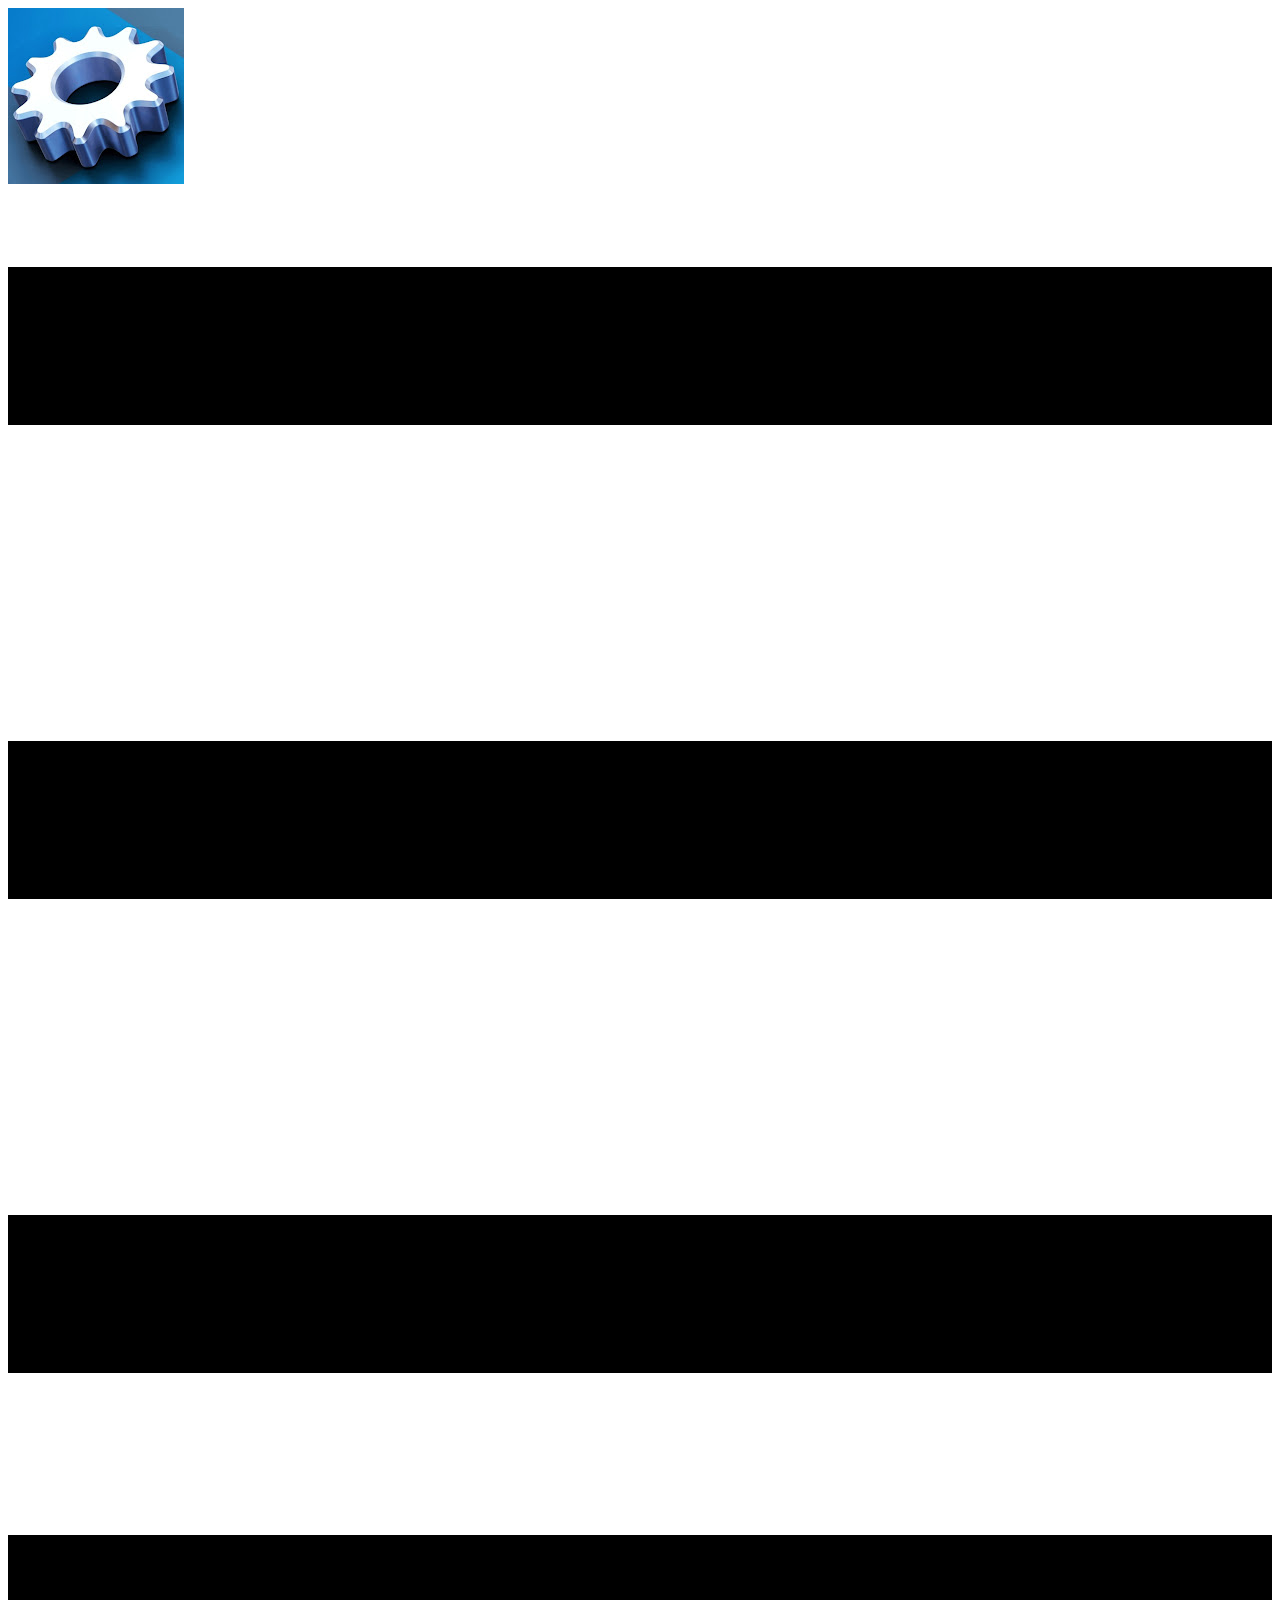
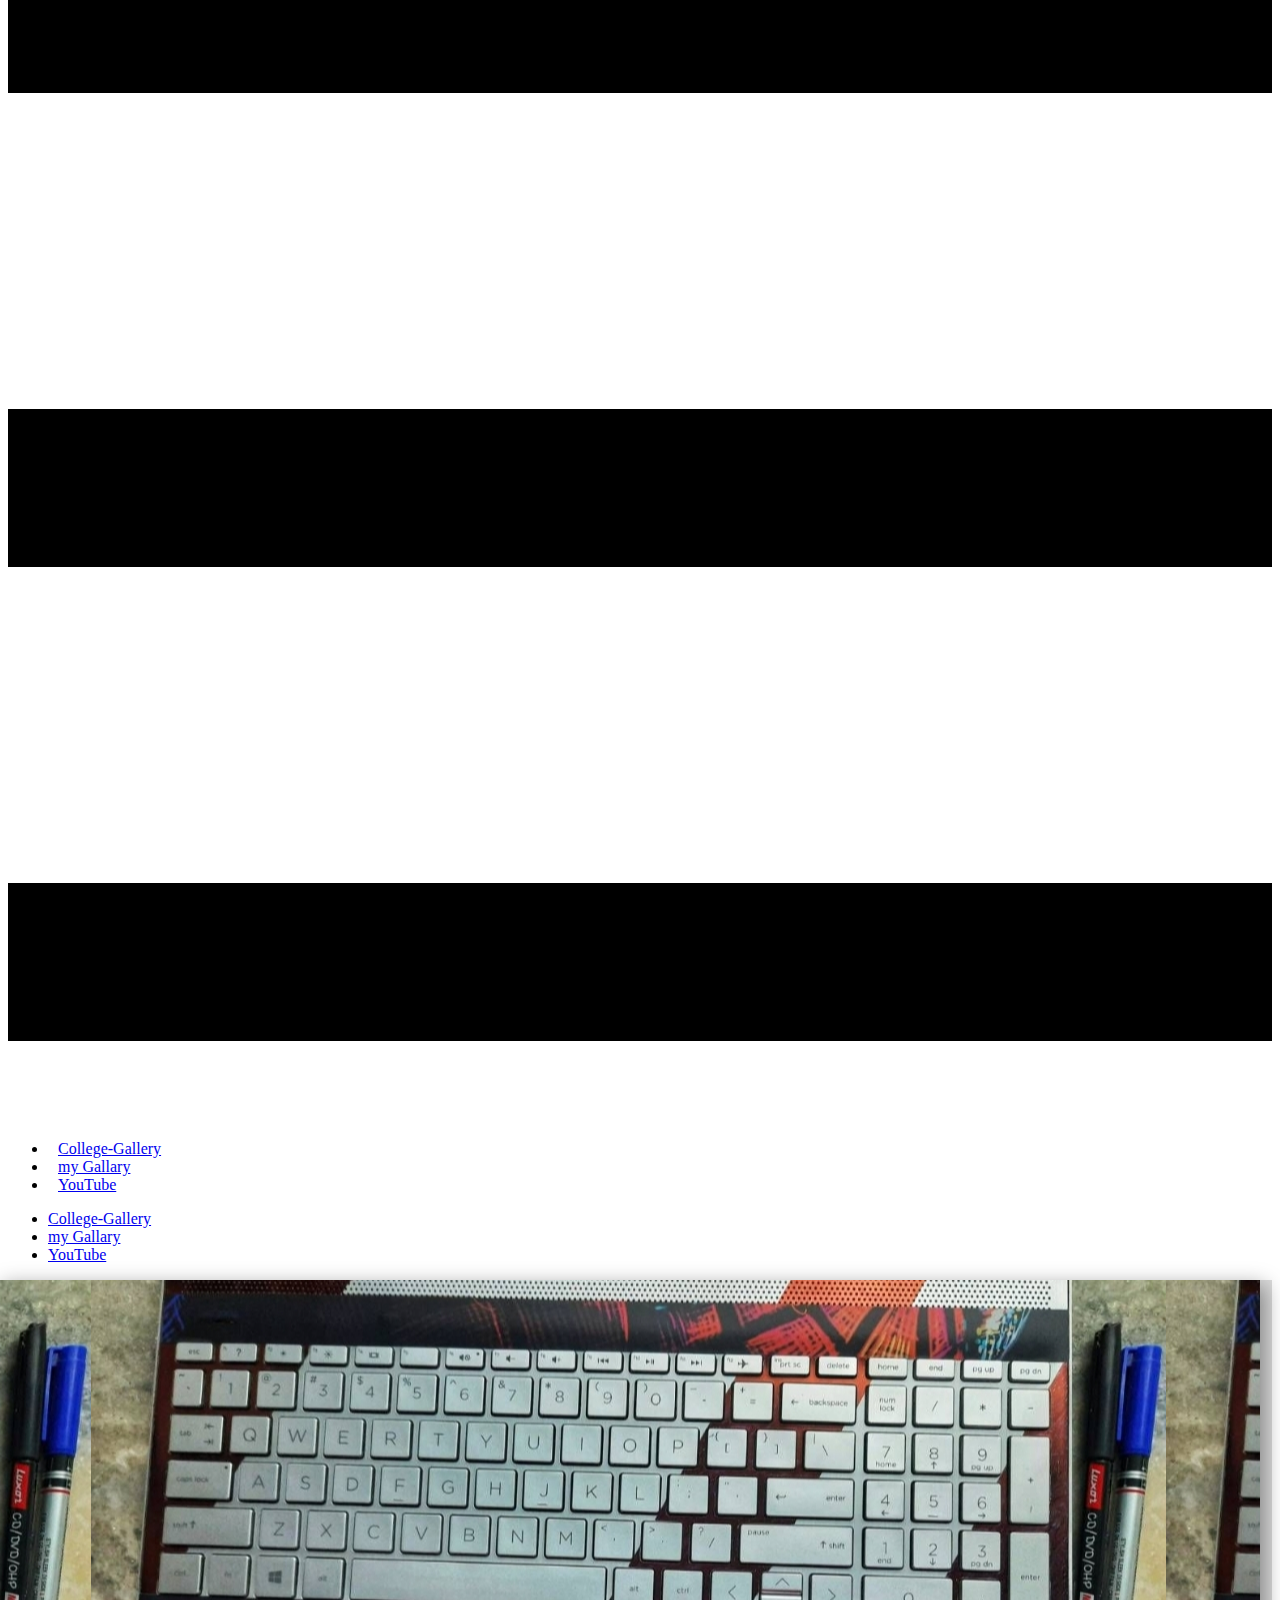
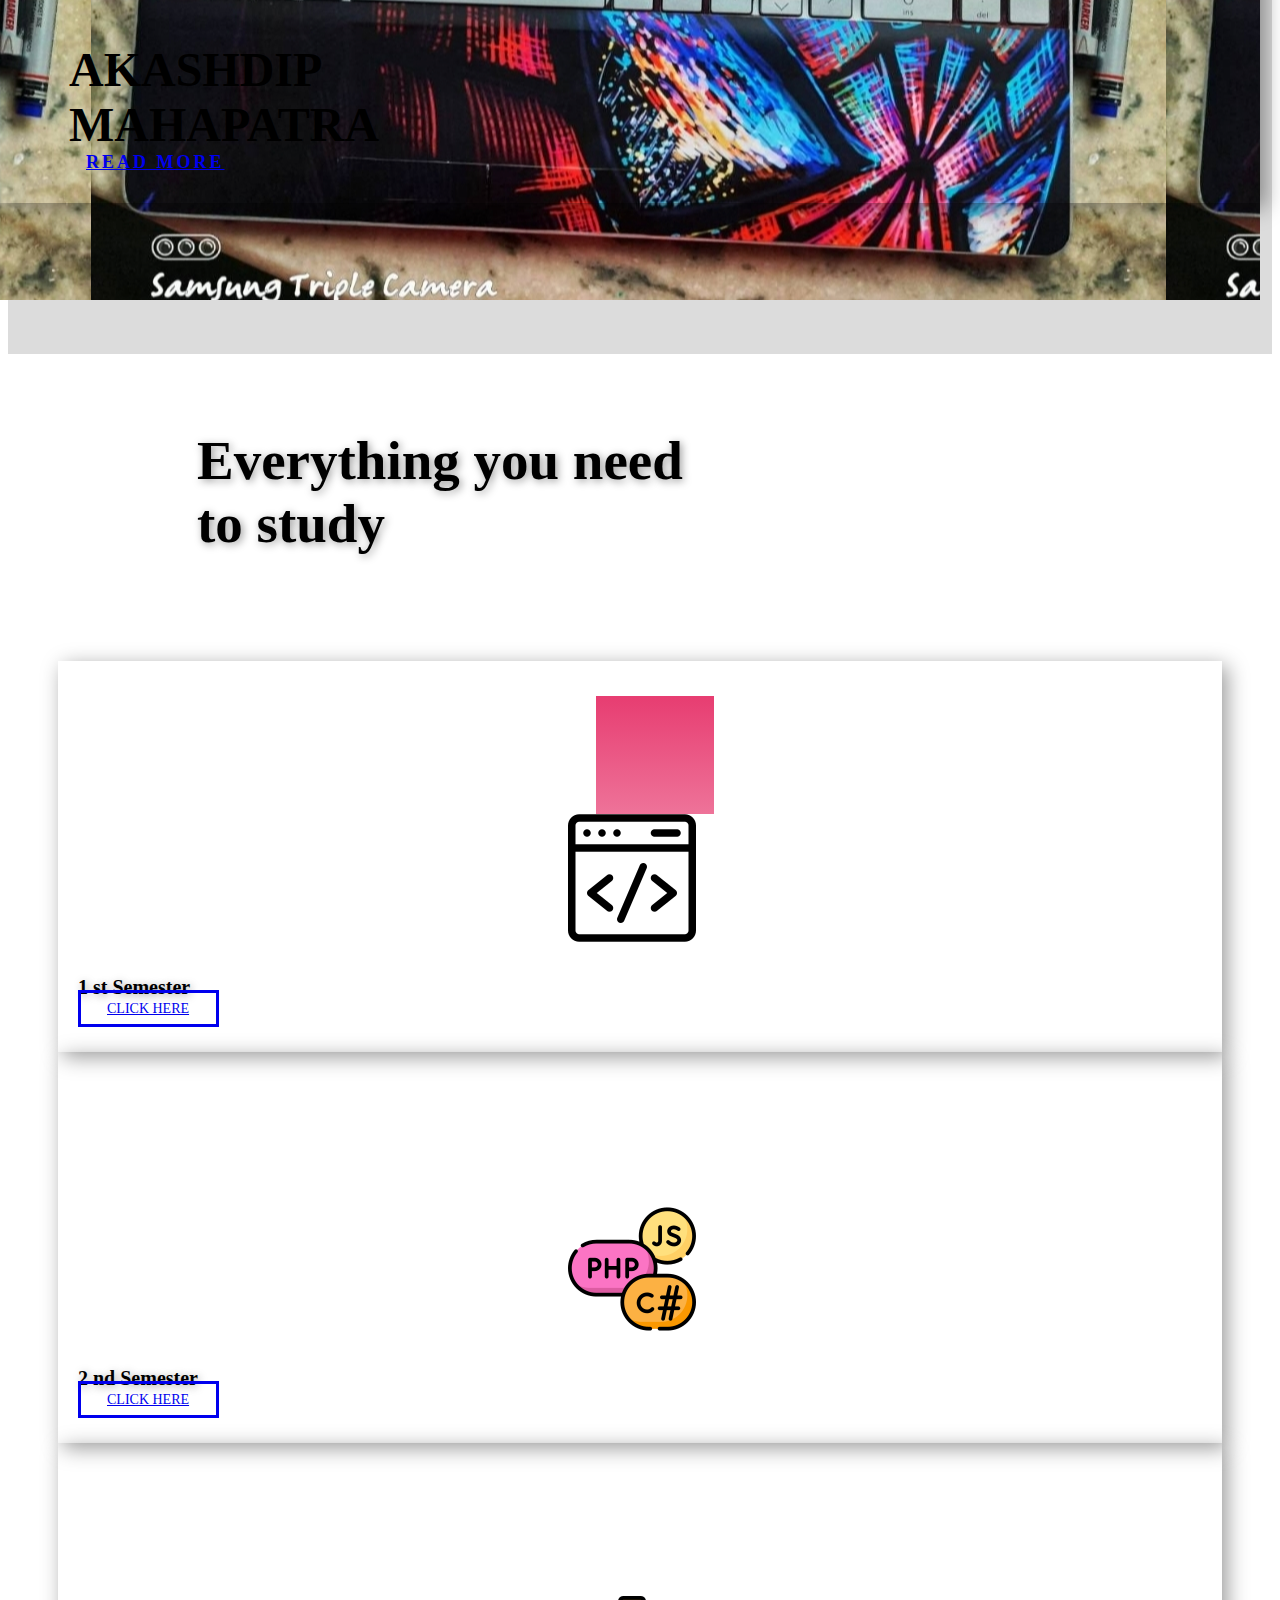
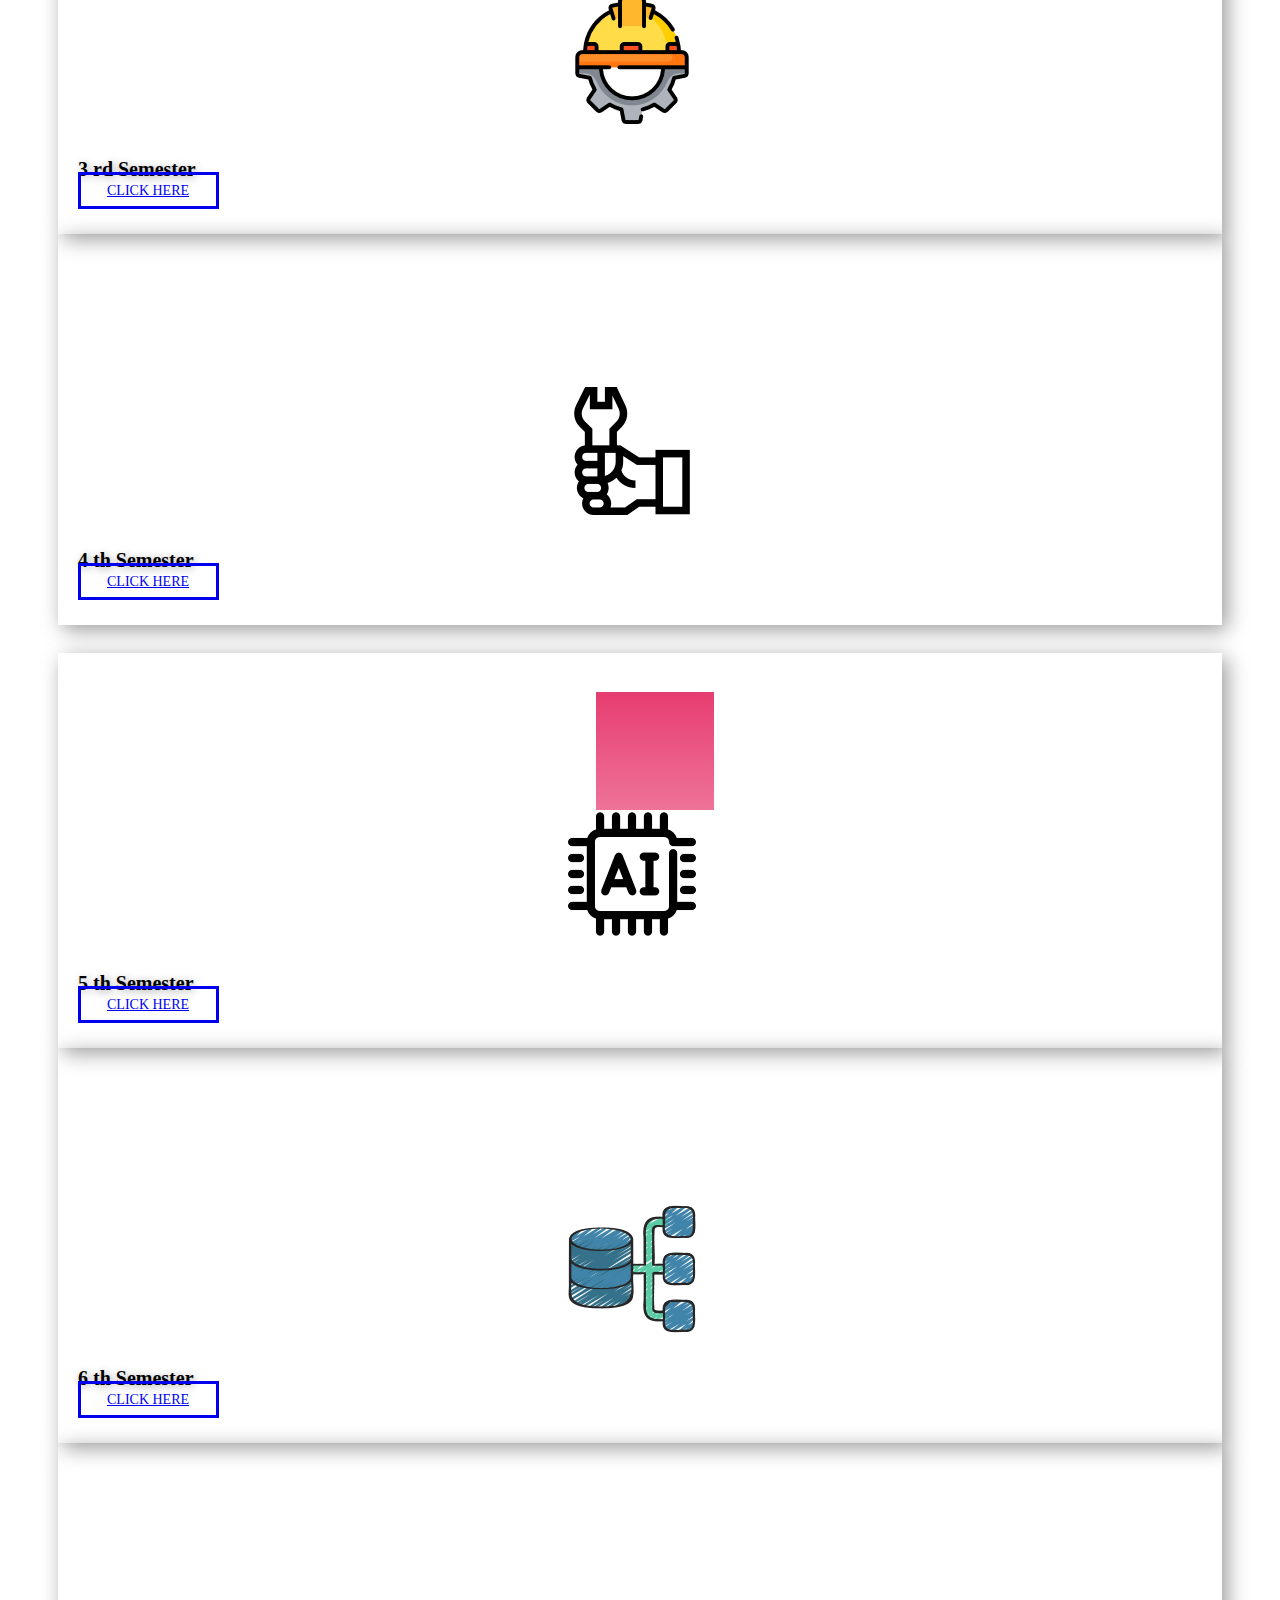
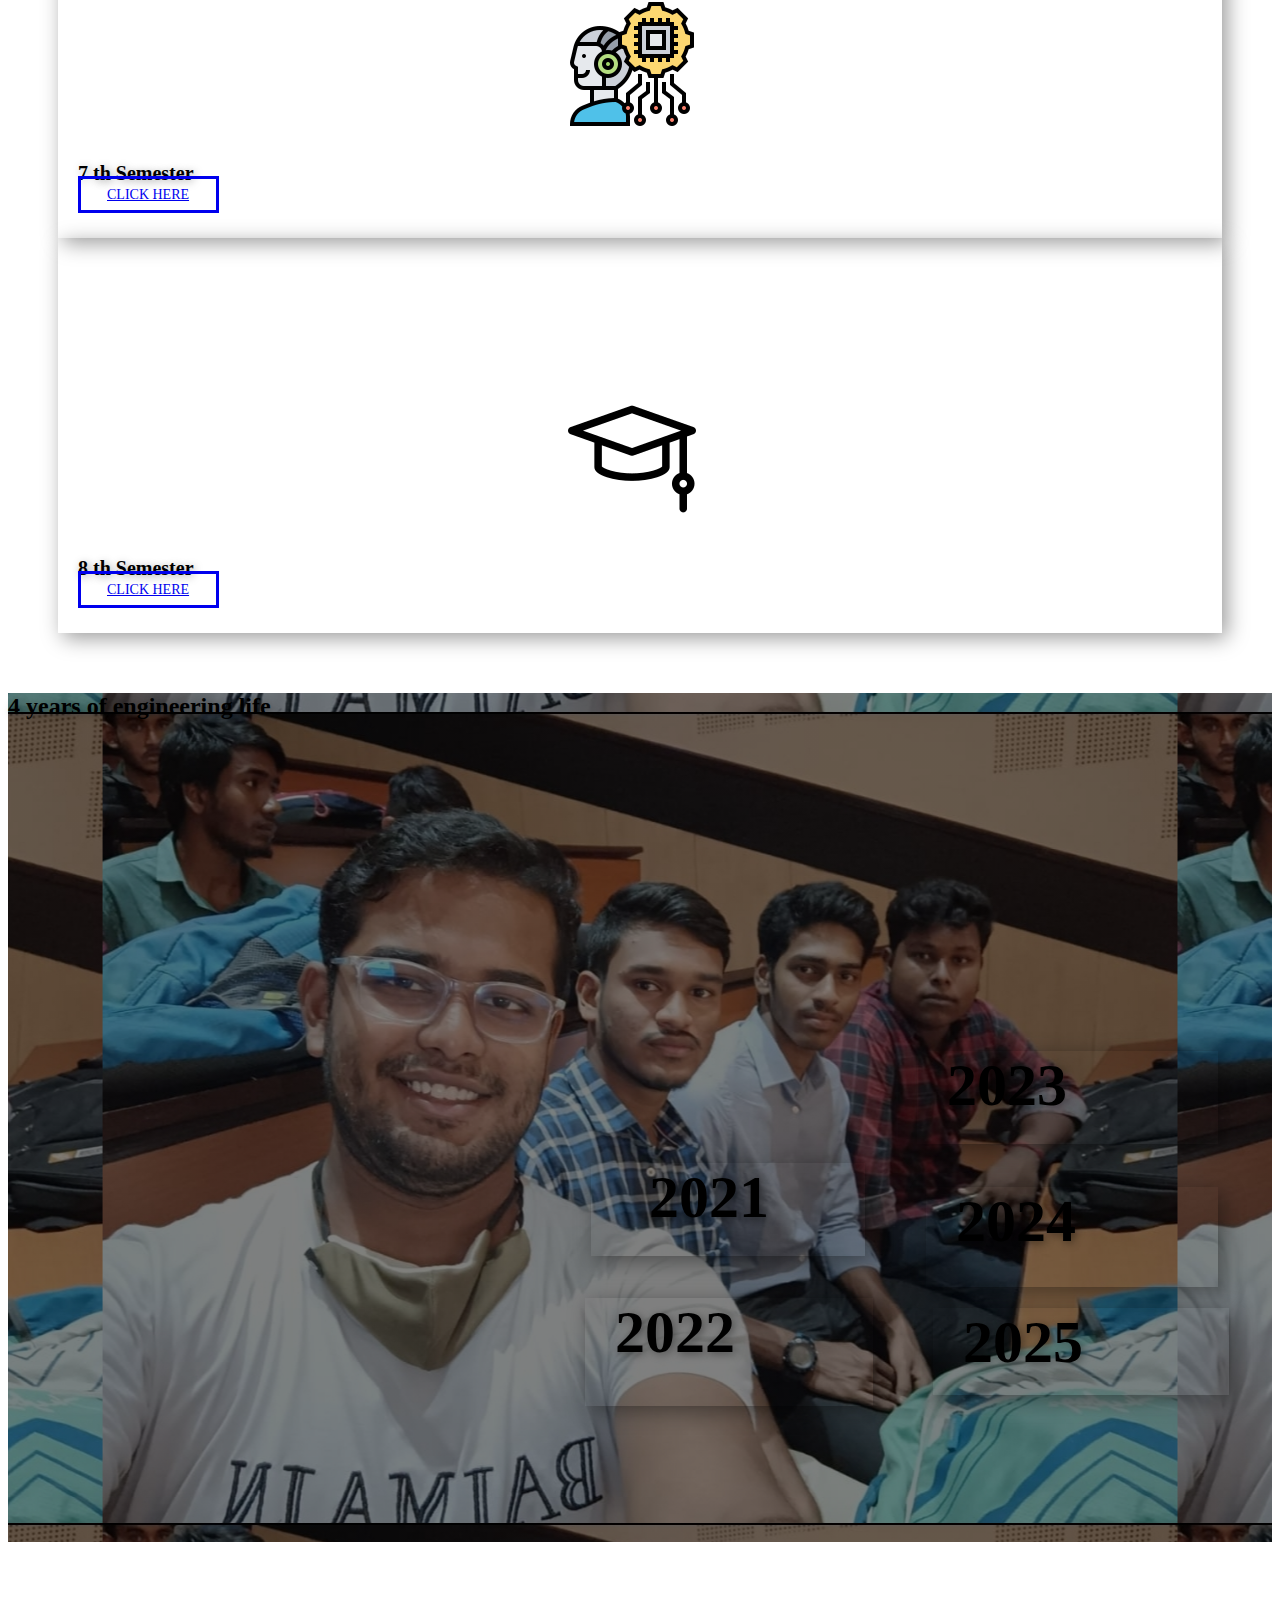
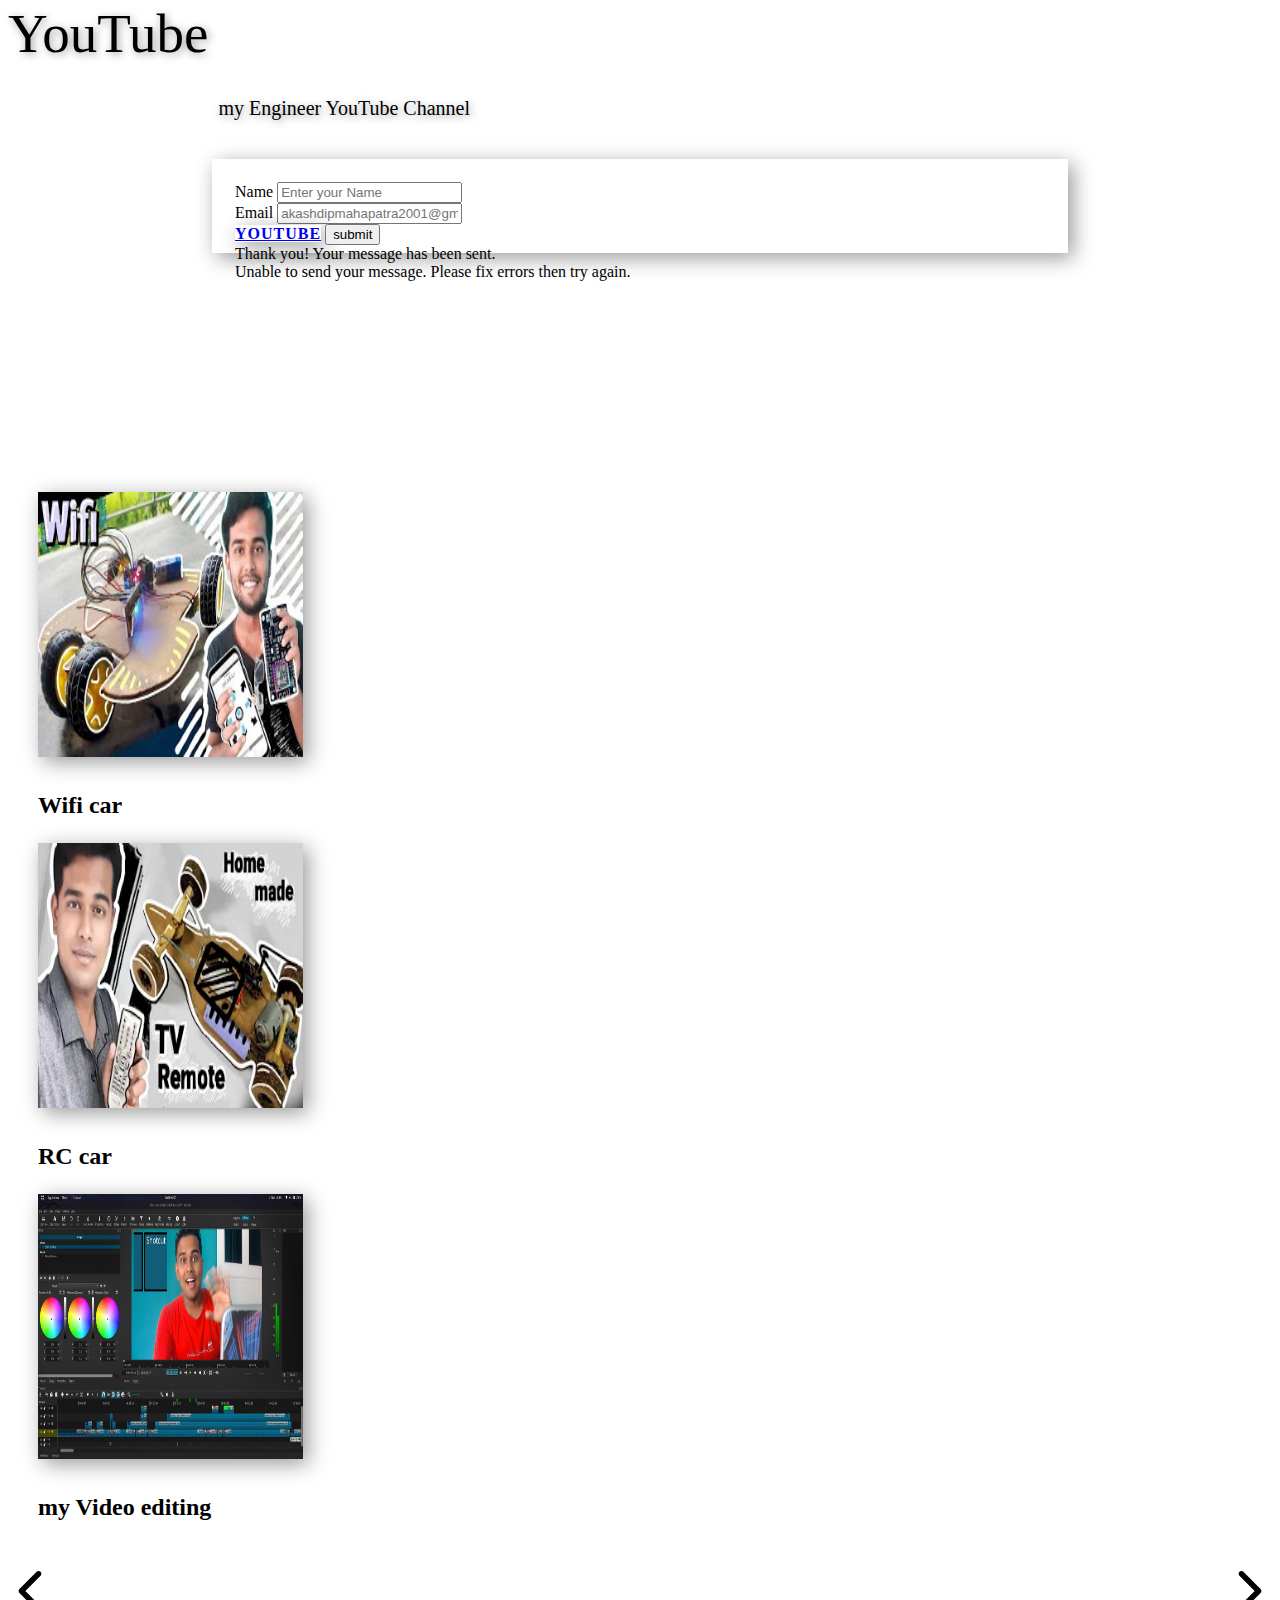
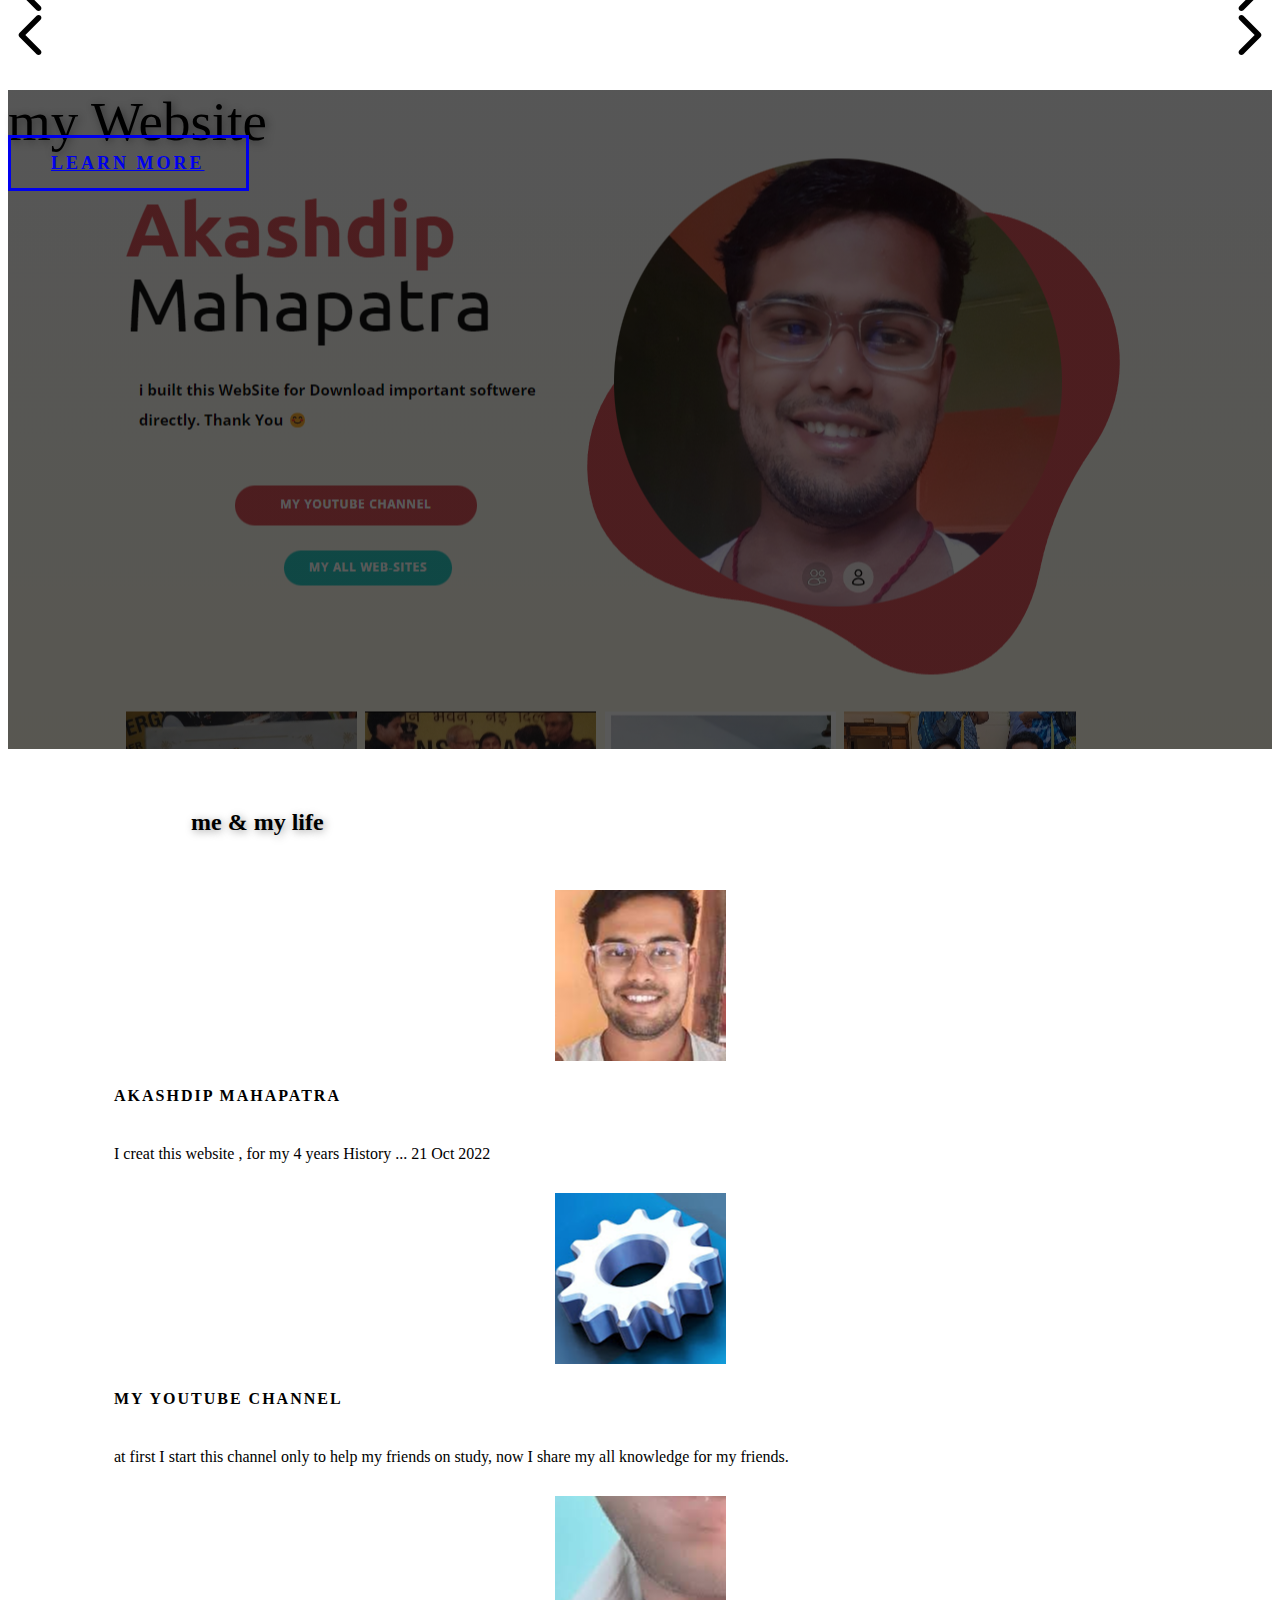
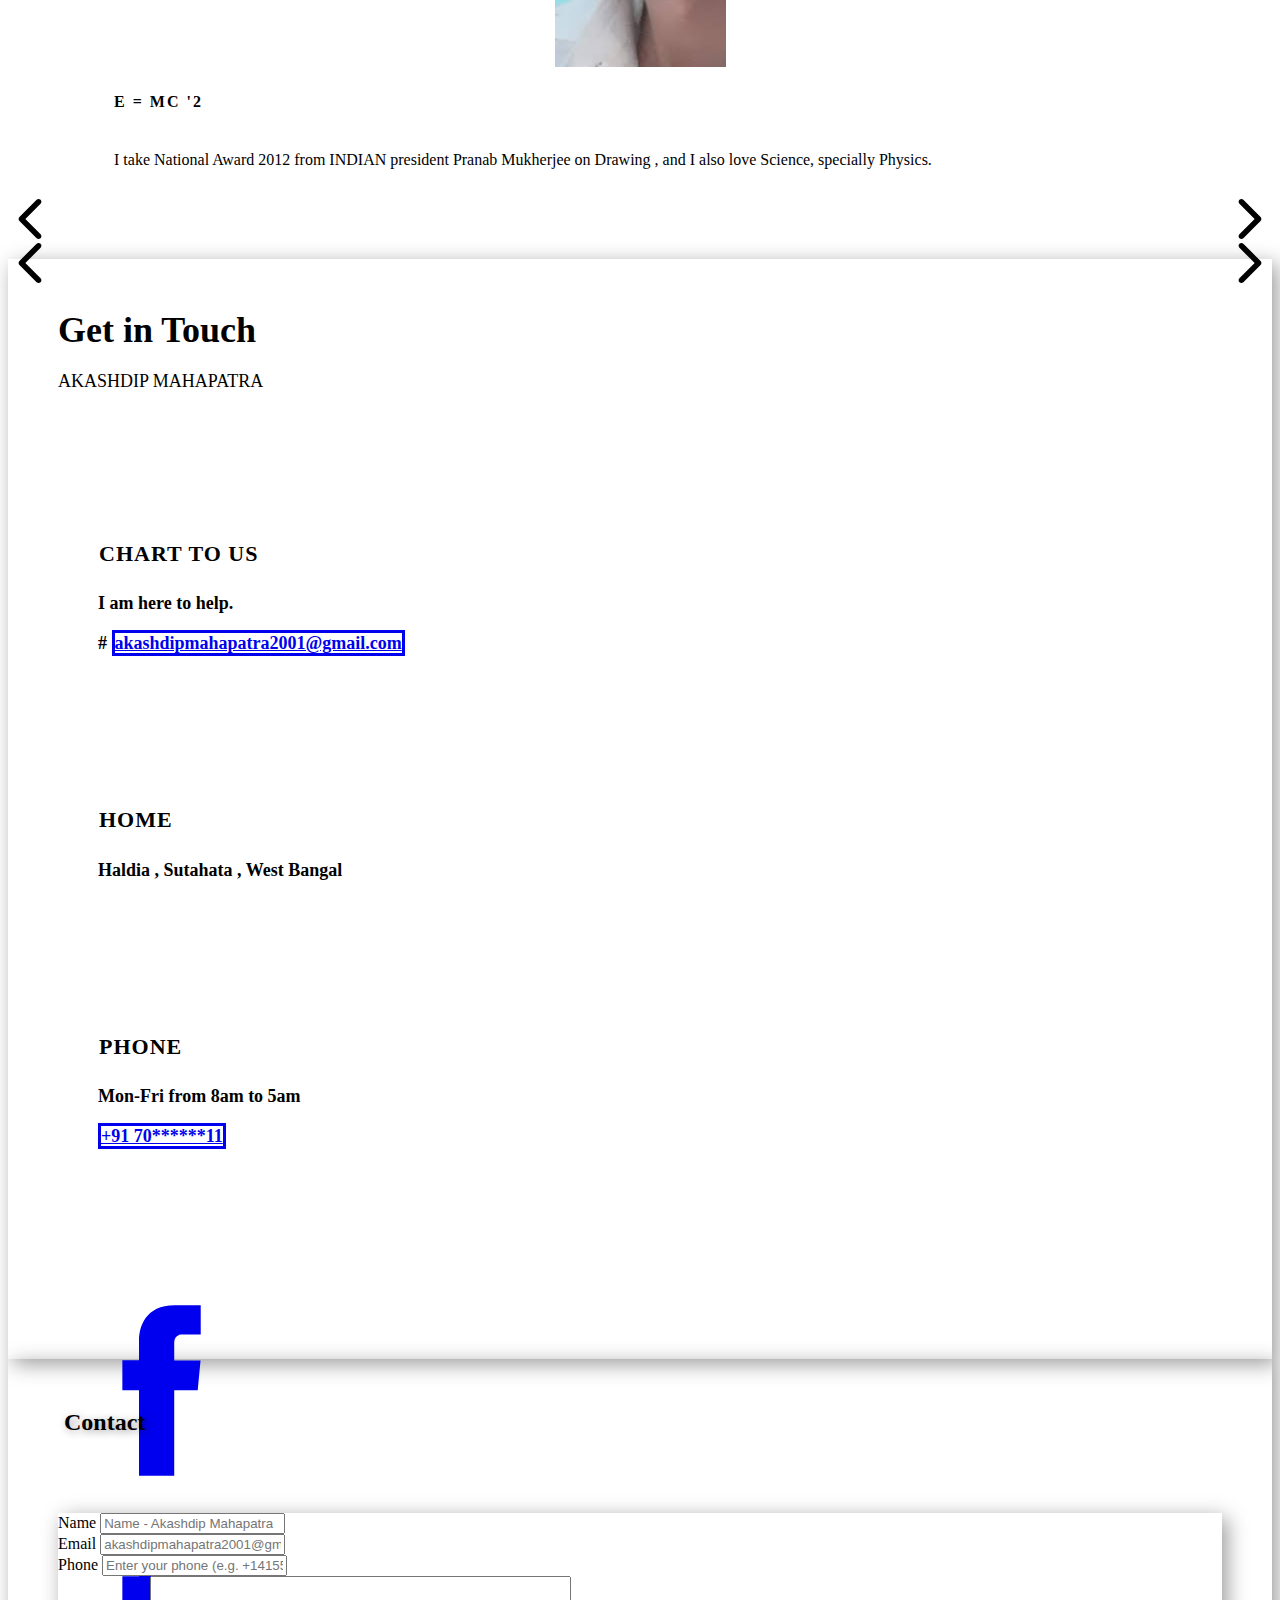
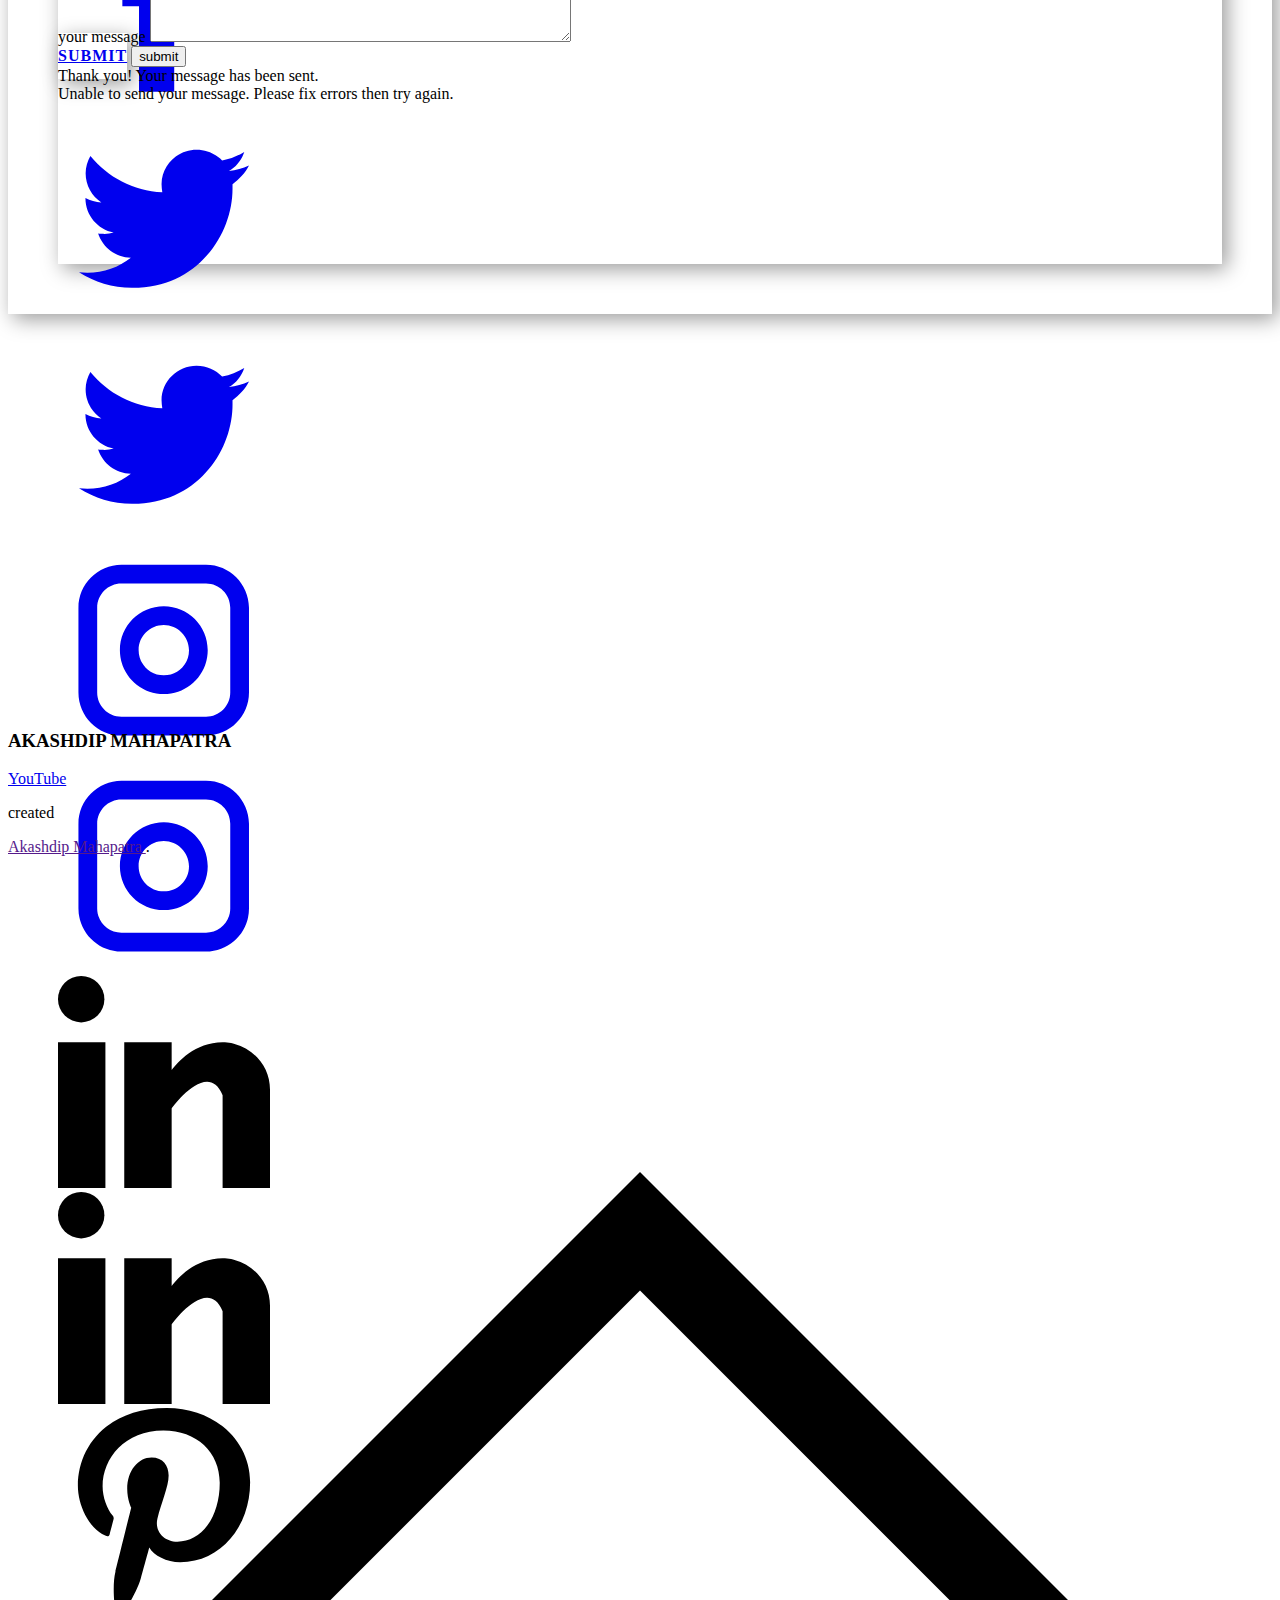
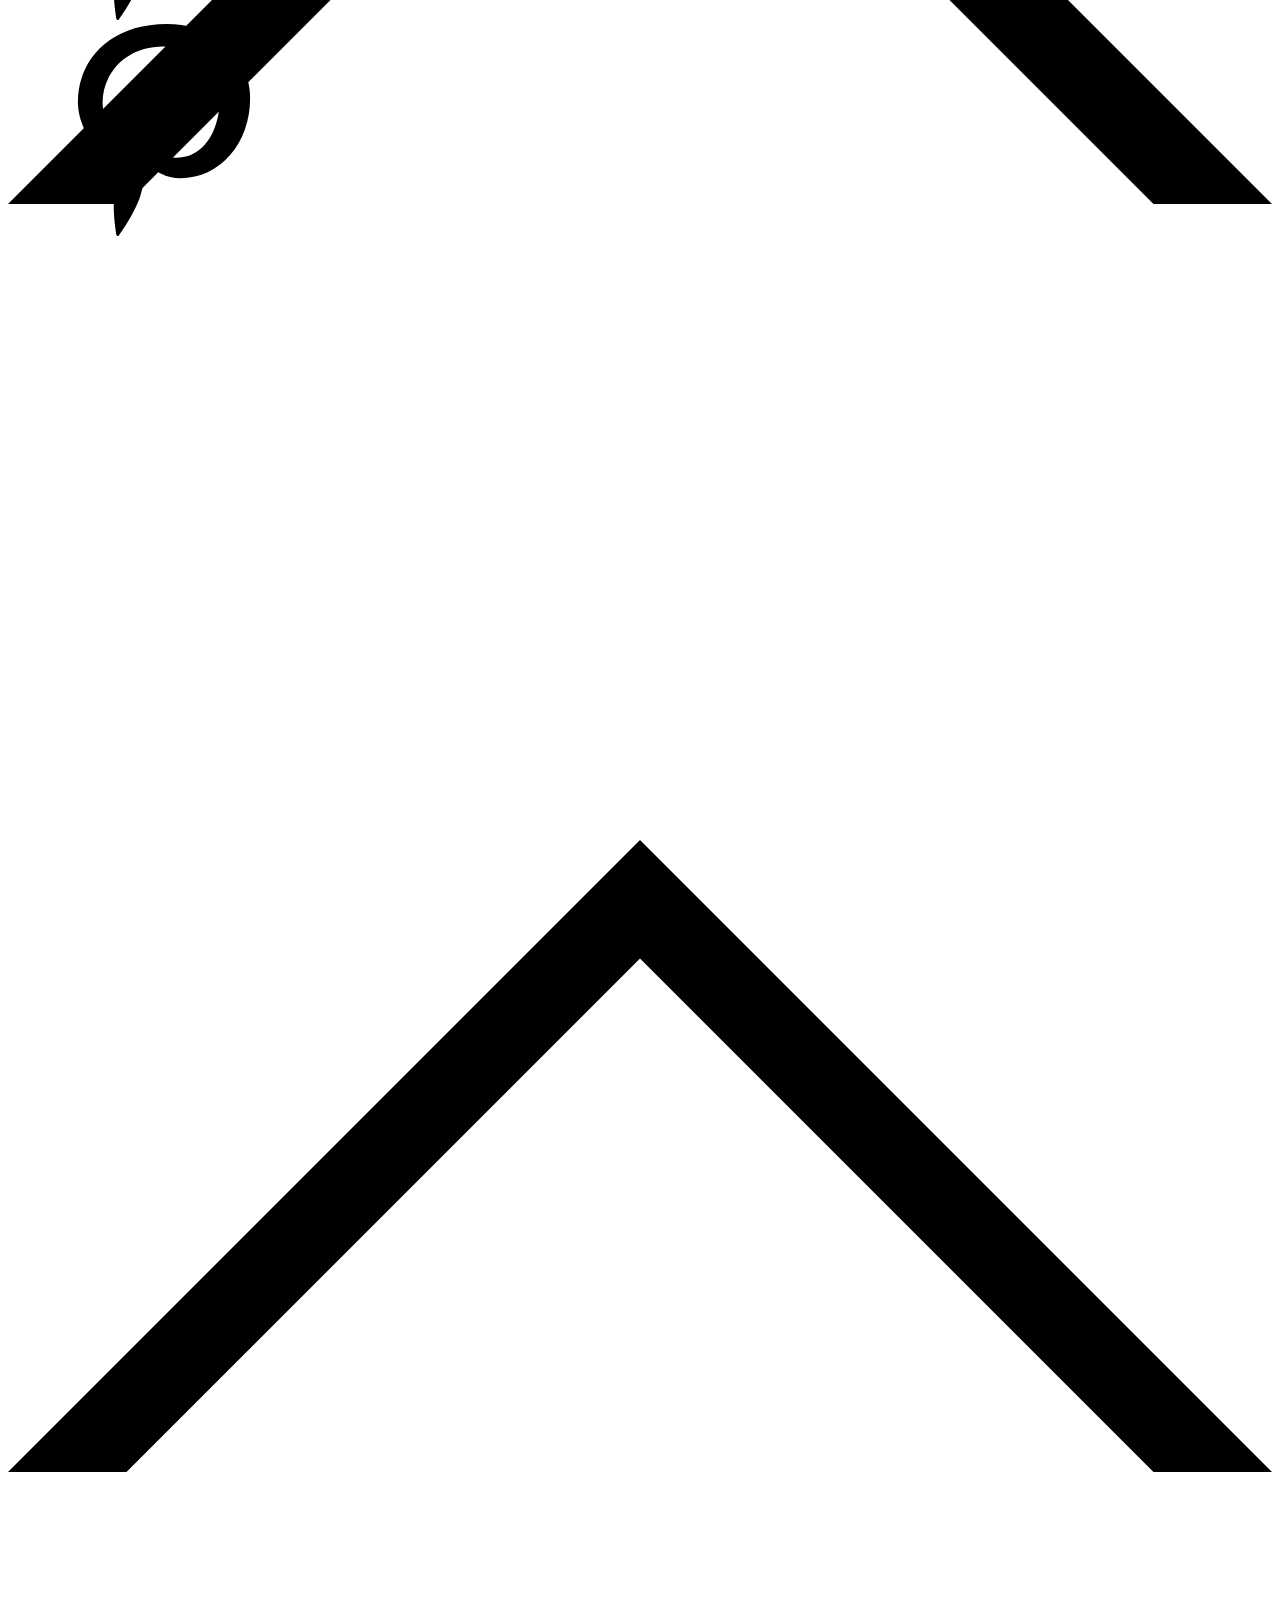
==== commit f6ab546d: "Update index.html" ====
--- a/index.html
+++ b/index.html
@@ -5,11 +5,11 @@
     <meta name="keywords" content="College-Gallery,akashdipmahapatra,akashdip2001,AkashdipMahaptra, Academy of Technology">
     <meta name="description" content="College-Gallery">
     <title>College-Gallery</title>
-    <link rel="stylesheet" href="nicepage.css" media="screen">
+    <link rel="stylesheet" href="style.css" media="screen">
 <link rel="stylesheet" href="College-Gallery.css" media="screen">
     <script class="u-script" type="text/javascript" src="jquery.js" defer=""></script>
-    <script class="u-script" type="text/javascript" src="nicepage.js" defer=""></script>
-    <meta name="generator" content="Nicepage 4.19.3, nicepage.com">
+    <script class="u-script" type="text/javascript" src="style.js" defer=""></script>
+    <meta name="Akashdip Mahapatra" content="College-Gallery">
     <meta property="og:title" content="College-Gallery">
     <meta property="og:description" content="College-Gallery">
     <meta property="og:image" content="images/844824495-0.jpeg">
@@ -27,9 +27,9 @@
     
     
     <script type="application/ld+json">{
-		"@context": "http://schema.org",
-		"@type": "Organization",
-		"name": "",
+		"@context": "https://www.youtube.com/channel/UCxvmp634YDc41xCWOdvWqoQ",
+		"@type": "College-Gallery",
+		"name": "Akashdip Mahapatra",
 		"url": "akashdip mahapatra",
 		"logo": "images/logo.jpg"
 }</script>
@@ -37,7 +37,7 @@
     <meta property="og:type" content="website">
   </head>
   <body data-home-page="College-Gallery.html" data-home-page-title="College-Gallery" class="u-body u-xl-mode" data-lang="en"><header class="u-clearfix u-header u-header" id="sec-35f7"><div class="u-clearfix u-sheet u-valign-middle u-sheet-1">
-        <a href="https://nicepage.com" class="u-image u-logo u-image-1" data-image-width="176" data-image-height="176">
+        <a href="https://www.youtube.com/channel/UCxvmp634YDc41xCWOdvWqoQ" class="u-image u-logo u-image-1" data-image-width="176" data-image-height="176">
           <img src="images/logo.jpg" class="u-logo-image u-logo-image-1">
         </a>
         <nav class="u-menu u-menu-one-level u-offcanvas u-menu-1" data-responsive-from="MD">
@@ -77,7 +77,7 @@
                 <h1 class="u-text u-text-grey-5 u-text-1">
                   <span style="font-weight: 700;">AKASHDIP MAHAPATRA</span>
                 </h1>
-                <a href="https://nicepage.studio" class="u-active-black u-border-none u-btn u-btn-round u-button-style u-custom-font u-font-lato u-hover-black u-palette-3-base u-radius-10 u-btn-1" target="_blank">read more</a>
+                <a href="https://akashdip2001.github.io/linktree/" class="u-active-black u-border-none u-btn u-btn-round u-button-style u-custom-font u-font-lato u-hover-black u-palette-3-base u-radius-10 u-btn-1" target="_blank">read more</a>
               </div>
             </div>
           </div>
@@ -100,7 +100,7 @@
                     </div>
                   </div>
                   <h4 class="u-align-center u-text u-text-2">1 st Semester</h4>
-                  <a href="https://nicepage.studio" class="u-active-palette-3-base u-border-5 u-border-grey-75 u-btn u-btn-round u-button-style u-hover-palette-2-light-2 u-palette-3-base u-radius-50 u-btn-1" target="_blank">Click here<br>
+                  <a href="https://drive.google.com/drive/folders/1t5ALrl6hfiPRMbw5fycvFrzyFiBXlzAO?usp=sharing" class="u-active-palette-3-base u-border-5 u-border-grey-75 u-btn u-btn-round u-button-style u-hover-palette-2-light-2 u-palette-3-base u-radius-50 u-btn-1" target="_blank">Click here<br>
                   </a>
                 </div>
               </div>
@@ -112,7 +112,7 @@
                     </div>
                   </div>
                   <h4 class="u-align-center u-text u-text-3">2 nd&nbsp;Semester</h4>
-                  <a href="https://nicepage.studio" class="u-active-palette-3-base u-border-5 u-border-grey-75 u-btn u-btn-round u-button-style u-hover-palette-2-light-2 u-palette-3-base u-radius-50 u-btn-2" target="_blank"> Click here</a>
+                  <a href="https://drive.google.com/drive/folders/19F4tk_Vc-g15uw8INTraEz_3ZJjzo0wF?usp=sharing" class="u-active-palette-3-base u-border-5 u-border-grey-75 u-btn u-btn-round u-button-style u-hover-palette-2-light-2 u-palette-3-base u-radius-50 u-btn-2" target="_blank"> Click here</a>
                 </div>
               </div>
               <div class="u-border-14 u-border-grey-75 u-container-style u-list-item u-radius-50 u-repeater-item u-shape-round u-white u-list-item-3">
@@ -123,7 +123,7 @@
                     </div>
                   </div>
                   <h4 class="u-align-center u-text u-text-4">3 rd&nbsp;Semester</h4>
-                  <a href="https://nicepage.studio" class="u-active-palette-3-base u-border-5 u-border-grey-75 u-btn u-btn-round u-button-style u-hover-palette-2-light-2 u-palette-3-base u-radius-50 u-btn-3" target="_blank"> Click here</a>
+                  <a href="https://drive.google.com/drive/folders/1a6uDSu1AHqOH_J0ZU0EEcZQyxjsV3nOB?usp=sharing" class="u-active-palette-3-base u-border-5 u-border-grey-75 u-btn u-btn-round u-button-style u-hover-palette-2-light-2 u-palette-3-base u-radius-50 u-btn-3" target="_blank"> Click here</a>
                 </div>
               </div>
               <div class="u-border-14 u-border-grey-75 u-container-style u-list-item u-radius-50 u-repeater-item u-shape-round u-white u-list-item-4">
@@ -134,7 +134,7 @@
                     </div>
                   </div>
                   <h4 class="u-align-center u-text u-text-5">4 th&nbsp;Semester</h4>
-                  <a href="https://nicepage.studio" class="u-active-palette-3-base u-border-5 u-border-grey-75 u-btn u-btn-round u-button-style u-hover-palette-2-light-2 u-palette-3-base u-radius-50 u-btn-4"> Click here</a>
+                  <a href="https://akashdip2001.github.io/404/" class="u-active-palette-3-base u-border-5 u-border-grey-75 u-btn u-btn-round u-button-style u-hover-palette-2-light-2 u-palette-3-base u-radius-50 u-btn-4"> Click here</a>
                 </div>
               </div>
             </div>
@@ -149,7 +149,7 @@
                     </div>
                   </div>
                   <h4 class="u-align-center u-text u-text-6">5 th Semester</h4>
-                  <a href="https://nicepage.studio" class="u-active-palette-3-base u-border-4 u-border-grey-75 u-btn u-btn-round u-button-style u-hover-palette-2-light-2 u-palette-3-base u-radius-50 u-btn-5" target="_blank">Click here<br>
+                  <a href="https://akashdip2001.github.io/404/" class="u-active-palette-3-base u-border-4 u-border-grey-75 u-btn u-btn-round u-button-style u-hover-palette-2-light-2 u-palette-3-base u-radius-50 u-btn-5" target="_blank">Click here<br>
                   </a>
                 </div>
               </div>
@@ -161,7 +161,7 @@
                     </div>
                   </div>
                   <h4 class="u-align-center u-text u-text-7">6 th Semester</h4>
-                  <a href="https://nicepage.studio" class="u-active-palette-3-base u-border-4 u-border-grey-75 u-btn u-btn-round u-button-style u-hover-palette-2-light-2 u-palette-3-base u-radius-50 u-btn-6" target="_blank"> Click here</a>
+                  <a href="https://akashdip2001.github.io/404/" class="u-active-palette-3-base u-border-4 u-border-grey-75 u-btn u-btn-round u-button-style u-hover-palette-2-light-2 u-palette-3-base u-radius-50 u-btn-6" target="_blank"> Click here</a>
                 </div>
               </div>
               <div class="u-border-13 u-border-palette-5-dark-1 u-container-style u-list-item u-radius-50 u-repeater-item u-shape-round u-white u-list-item-7">
@@ -172,7 +172,7 @@
                     </div>
                   </div>
                   <h4 class="u-align-center u-text u-text-8">7 th Semester</h4>
-                  <a href="https://nicepage.studio" class="u-active-palette-3-base u-border-4 u-border-grey-75 u-btn u-btn-round u-button-style u-hover-palette-2-light-2 u-palette-3-base u-radius-50 u-btn-7" target="_blank"> Click here</a>
+                  <a href="https://akashdip2001.github.io/404/" class="u-active-palette-3-base u-border-4 u-border-grey-75 u-btn u-btn-round u-button-style u-hover-palette-2-light-2 u-palette-3-base u-radius-50 u-btn-7" target="_blank"> Click here</a>
                 </div>
               </div>
               <div class="u-border-13 u-border-palette-5-dark-1 u-container-style u-list-item u-radius-50 u-repeater-item u-shape-round u-white u-list-item-8">
@@ -183,7 +183,7 @@
                     </div>
                   </div>
                   <h4 class="u-align-center u-text u-text-9">8 th&nbsp;Semester</h4>
-                  <a href="https://nicepage.studio" class="u-active-palette-3-base u-border-4 u-border-grey-75 u-btn u-btn-round u-button-style u-hover-palette-2-light-2 u-palette-3-base u-radius-50 u-btn-8" target="_blank"> Click here</a>
+                  <a href="https://akashdip2001.github.io/404/" class="u-active-palette-3-base u-border-4 u-border-grey-75 u-btn u-btn-round u-button-style u-hover-palette-2-light-2 u-palette-3-base u-radius-50 u-btn-8" target="_blank"> Click here</a>
                 </div>
               </div>
             </div>
@@ -194,27 +194,27 @@
     <section class="u-align-center u-clearfix u-image u-shading u-section-3" id="carousel_3697" data-image-width="1075" data-image-height="811">
       <div class="u-clearfix u-sheet u-sheet-1">
         <h2 class="u-text u-text-default u-text-1"> 4 years of engineering life</h2>
-        <div class="u-align-center u-border-7 u-border-palette-1-light-3 u-container-style u-expanded-width-xs u-group u-opacity u-opacity-55 u-palette-4-base u-radius-24 u-shape-round u-group-1" data-animation-name="" data-animation-duration="0" data-animation-delay="0" data-animation-direction="" data-href="https://nicepage.com/c/gallery-html-templates" data-target="_blank">
+        <div class="u-align-center u-border-7 u-border-palette-1-light-3 u-container-style u-expanded-width-xs u-group u-opacity u-opacity-55 u-palette-4-base u-radius-24 u-shape-round u-group-1" data-animation-name="" data-animation-duration="0" data-animation-delay="0" data-animation-direction="" data-href="https://akashdip2001.github.io/404/" data-target="_blank">
           <div class="u-container-layout u-valign-middle-xs u-container-layout-1">
             <h2 class="u-custom-font u-font-montserrat u-text u-text-default-lg u-text-default-md u-text-default-sm u-text-default-xl u-text-2">2023</h2>
           </div>
         </div>
-        <div class="u-align-center u-border-9 u-border-palette-1-light-3 u-container-style u-expanded-width-xs u-group u-opacity u-opacity-50 u-palette-3-base u-radius-24 u-shape-round u-group-2" data-animation-name="" data-animation-duration="0" data-animation-delay="0" data-animation-direction="" data-href="https://nicepage.com/c/education-website-templates" data-target="_blank">
+        <div class="u-align-center u-border-9 u-border-palette-1-light-3 u-container-style u-expanded-width-xs u-group u-opacity u-opacity-50 u-palette-3-base u-radius-24 u-shape-round u-group-2" data-animation-name="" data-animation-duration="0" data-animation-delay="0" data-animation-direction="" data-href="https://akashdip2001.github.io/website-2/College-Gallery.html" data-target="_blank">
           <div class="u-container-layout u-valign-middle u-container-layout-2">
             <h2 class="u-custom-font u-font-montserrat u-text u-text-default u-text-3">2021</h2>
           </div>
         </div>
-        <div class="u-align-center u-border-8 u-border-grey-5 u-container-style u-expanded-width-xs u-grey-80 u-group u-opacity u-opacity-50 u-radius-24 u-shape-round u-group-3" data-animation-name="" data-animation-duration="0" data-animation-delay="0" data-animation-direction="" data-href="https://nicepage.review" data-target="_blank">
+        <div class="u-align-center u-border-8 u-border-grey-5 u-container-style u-expanded-width-xs u-grey-80 u-group u-opacity u-opacity-50 u-radius-24 u-shape-round u-group-3" data-animation-name="" data-animation-duration="0" data-animation-delay="0" data-animation-direction="" data-href="https://akashdip2001.github.io/404/" data-target="_blank">
           <div class="u-container-layout u-valign-middle u-container-layout-3">
             <h2 class="u-custom-font u-font-montserrat u-text u-text-default u-text-4">2024</h2>
           </div>
         </div>
-        <div class="u-align-center u-border-8 u-border-palette-1-light-3 u-container-style u-expanded-width-xs u-group u-opacity u-opacity-70 u-palette-2-light-2 u-radius-24 u-shape-round u-group-4" data-animation-name="" data-animation-duration="0" data-animation-delay="0" data-animation-direction="" data-href="https://nicepage.com/k/ranking-website-templates" data-target="_blank">
+        <div class="u-align-center u-border-8 u-border-palette-1-light-3 u-container-style u-expanded-width-xs u-group u-opacity u-opacity-70 u-palette-2-light-2 u-radius-24 u-shape-round u-group-4" data-animation-name="" data-animation-duration="0" data-animation-delay="0" data-animation-direction="" data-href="https://akashdip2001.github.io/404/" data-target="_blank">
           <div class="u-container-layout u-valign-middle u-container-layout-4">
             <h2 class="u-custom-font u-font-montserrat u-text u-text-default u-text-grey-5 u-text-5">2025</h2>
           </div>
         </div>
-        <div class="u-align-center u-border-9 u-border-grey-75 u-container-style u-expanded-width-xs u-group u-opacity u-opacity-50 u-palette-5-base u-radius-24 u-shape-round u-group-5" data-href="https://nicepage.com/c/counter-html-templates" data-target="_blank">
+        <div class="u-align-center u-border-9 u-border-grey-75 u-container-style u-expanded-width-xs u-group u-opacity u-opacity-50 u-palette-5-base u-radius-24 u-shape-round u-group-5" data-href="https://akashdip2001.github.io/website-2/College-Gallery.html" data-target="_blank">
           <div class="u-container-layout u-valign-middle u-container-layout-5">
             <h2 class="u-custom-font u-font-montserrat u-text u-text-default u-text-6">2022</h2>
           </div>
@@ -253,19 +253,19 @@
           <div class="u-repeater u-repeater-1">
             <div class="u-container-style u-list-item u-radius-22 u-repeater-item u-shape-round u-white u-list-item-1">
               <div class="u-container-layout u-similar-container u-valign-middle-sm u-valign-top-xs u-container-layout-1">
-                <img class="u-border-10 u-border-white u-expanded-width-xs u-image u-image-default u-preserve-proportions u-image-1" alt="" data-image-width="320" data-image-height="180" src="images/mqdefault3.jpg" data-href="https://nicepage.cc" data-target="_blank">
+                <img class="u-border-10 u-border-white u-expanded-width-xs u-image u-image-default u-preserve-proportions u-image-1" alt="" data-image-width="320" data-image-height="180" src="images/mqdefault3.jpg" data-href="https://youtu.be/hynNck4pHH0?t=814" data-target="_blank">
                 <h4 class="u-align-center u-text u-text-1">Wifi car</h4>
               </div>
             </div>
             <div class="u-container-style u-list-item u-radius-22 u-repeater-item u-shape-round u-video-cover u-white">
               <div class="u-container-layout u-similar-container u-valign-middle-sm u-valign-top-xs u-container-layout-2">
-                <img class="u-border-10 u-border-white u-expanded-width-xs u-image u-image-default u-image-2" alt="" data-image-width="320" data-image-height="180" src="images/mqdefault12-37.webp" data-href="https://nicepage.dev" data-target="_blank">
+                <img class="u-border-10 u-border-white u-expanded-width-xs u-image u-image-default u-image-2" alt="" data-image-width="320" data-image-height="180" src="images/mqdefault12-37.webp" data-href="https://youtu.be/JHugCa7PBYM" data-target="_blank">
                 <h4 class="u-align-center u-text u-text-2">RC car</h4>
               </div>
             </div>
             <div class="u-container-style u-list-item u-radius-22 u-repeater-item u-shape-round u-video-cover u-white">
               <div class="u-container-layout u-similar-container u-valign-middle-sm u-valign-top-xs u-container-layout-3">
-                <img class="u-border-10 u-border-white u-expanded-width-xs u-image u-image-default u-image-3" alt="" data-image-width="1280" data-image-height="720" src="images/maxresdefault1.jpg" data-href="https://nicepage.com/k/infographic-html-templates" data-target="_blank">
+                <img class="u-border-10 u-border-white u-expanded-width-xs u-image u-image-default u-image-3" alt="" data-image-width="1280" data-image-height="720" src="images/maxresdefault1.jpg" data-href="https://youtu.be/jtkObZ5arbs" data-target="_blank">
                 <h4 class="u-align-center u-text u-text-3">my Video editing</h4>
               </div>
             </div>
@@ -300,7 +300,7 @@
     <section class="u-align-center u-border-15 u-border-grey-75 u-clearfix u-image u-lightbox u-shading u-section-6" id="carousel_be10" data-image-width="1920" data-image-height="1080">
       <div class="u-clearfix u-sheet u-sheet-1">
         <h2 class="u-text u-text-default u-text-1">my Website</h2>
-        <a href="https://nicepage.com/c/real-estate-html-templates" class="u-active-white u-border-12 u-border-active-white u-border-hover-white u-border-white u-btn u-btn-round u-button-style u-custom-font u-font-lato u-hover-white u-none u-radius-18 u-text-active-palette-3-base u-text-hover-palette-3-base u-btn-1" data-animation-name="" data-animation-duration="0" data-animation-delay="0" data-animation-direction="" target="_blank">Learn more</a>
+        <a href="https://akashdip2001.github.io/website-2/Home.html" class="u-active-white u-border-12 u-border-active-white u-border-hover-white u-border-white u-btn u-btn-round u-button-style u-custom-font u-font-lato u-hover-white u-none u-radius-18 u-text-active-palette-3-base u-text-hover-palette-3-base u-btn-1" data-animation-name="" data-animation-duration="0" data-animation-delay="0" data-animation-direction="" target="_blank">Learn more</a>
       </div>
     </section>
     <section class="u-align-center u-clearfix u-palette-2-light-3 u-section-7" id="carousel_05dd">
@@ -309,21 +309,21 @@
         </h2>
         <div class="u-expanded-width-md u-expanded-width-sm u-expanded-width-xs u-layout-horizontal u-list u-list-1">
           <div class="u-repeater u-repeater-1">
-            <div class="u-align-center u-border-17 u-border-grey-75 u-bottom-left-radius-50 u-bottom-right-radius-50 u-container-style u-custom-item u-list-item u-palette-4-base u-repeater-item u-shape-round u-list-item-1" data-href="blog/blog.html" data-target="_blank">
+            <div class="u-align-center u-border-17 u-border-grey-75 u-bottom-left-radius-50 u-bottom-right-radius-50 u-container-style u-custom-item u-list-item u-palette-4-base u-repeater-item u-shape-round u-list-item-1" data-href="https://akashdip2001.github.io/linktree/" data-target="_blank">
               <div class="u-container-layout u-similar-container u-container-layout-1">
                 <div alt="" class="u-border-20 u-border-white u-image u-image-circle u-image-1" data-image-width="200" data-image-height="200"></div>
                 <h6 class="u-text u-text-default u-text-2">AKASHDIP MAHAPATRA</h6>
                 <p class="u-text u-text-3">I creat this website , for my 4 years History ... 21 Oct 2022</p>
               </div>
             </div>
-            <div class="u-align-center u-border-16 u-border-grey-75 u-bottom-left-radius-50 u-bottom-right-radius-50 u-container-style u-custom-item u-list-item u-palette-5-base u-repeater-item u-shape-round u-list-item-2" data-href="https://nicepage.com/html5-template" data-target="_blank">
+            <div class="u-align-center u-border-16 u-border-grey-75 u-bottom-left-radius-50 u-bottom-right-radius-50 u-container-style u-custom-item u-list-item u-palette-5-base u-repeater-item u-shape-round u-list-item-2" data-href="https://www.youtube.com/channel/UCxvmp634YDc41xCWOdvWqoQ" data-target="_blank">
               <div class="u-container-layout u-similar-container u-container-layout-2">
                 <div alt="" class="u-border-20 u-border-white u-image u-image-circle u-image-2" data-image-width="176" data-image-height="176"></div>
                 <h6 class="u-text u-text-default u-text-4">my YouTube Channel</h6>
                 <p class="u-text u-text-5">at first I start this channel only to help my friends on study, now I share my all knowledge for my friends.</p>
               </div>
             </div>
-            <div class="u-align-center u-border-16 u-border-grey-75 u-bottom-left-radius-50 u-bottom-right-radius-50 u-container-style u-custom-item u-list-item u-palette-3-base u-repeater-item u-shape-round u-list-item-3" data-href="blog/blog.html" data-target="_blank">
+            <div class="u-align-center u-border-16 u-border-grey-75 u-bottom-left-radius-50 u-bottom-right-radius-50 u-container-style u-custom-item u-list-item u-palette-3-base u-repeater-item u-shape-round u-list-item-3" data-href="https://youtu.be/IkcPfEoTvcs" data-target="_blank">
               <div class="u-container-layout u-similar-container u-container-layout-3">
                 <div alt="" class="u-border-20 u-border-white u-image u-image-circle u-image-3" data-image-width="800" data-image-height="800"></div>
                 <h6 class="u-text u-text-default u-text-6">E&nbsp;=&nbsp;mc '2<br>
@@ -374,7 +374,7 @@
                         <div class="u-container-layout u-similar-container u-valign-top-xl u-container-layout-2"><span class="u-file-icon u-icon u-text-white u-icon-1"><img src="images/646094-23388df3.png" alt=""></span>
                           <h5 class="u-text u-text-3">Chart to us</h5>
                           <p class="u-text u-text-grey-10 u-text-4">I am here to help.<br>
-                            <span class="u-text-palette-3-base">akashdipmahapatra2001<a href="https://nicepage.best" class="u-active-none u-border-1 u-border-active-white u-border-hover-white u-border-no-left u-border-no-right u-border-no-top u-border-palette-3-base u-btn u-button-link u-button-style u-hover-none u-none u-text-active-white u-text-hover-white u-text-palette-3-base u-btn-1" data-animation-name="" data-animation-duration="0" data-animation-delay="0" data-animation-direction="">@</a>gmail.com
+                            <span class="u-text-palette-3-base"># <a href="https://akashdip2001.github.io/linktree/" class="u-active-none u-border-1 u-border-active-white u-border-hover-white u-border-no-left u-border-no-right u-border-no-top u-border-palette-3-base u-btn u-button-link u-button-style u-hover-none u-none u-text-active-white u-text-hover-white u-text-palette-3-base u-btn-1" data-animation-name="" data-animation-duration="0" data-animation-delay="0" data-animation-direction="">akashdipmahapatra2001@gmail.com</a>
                             </span>
                           </p>
                         </div>
@@ -389,7 +389,7 @@
                         <div class="u-container-layout u-similar-container u-valign-top-xl u-container-layout-4"><span class="u-file-icon u-icon u-text-white u-icon-3"><img src="images/8066424-eec24b29.png" alt=""></span>
                           <h5 class="u-text u-text-7">Phone</h5>
                           <p class="u-text u-text-grey-10 u-text-8"> Mon-Fri from 8am to 5am<br>
-                            <a href="https://nicepage.com/website-design" class="u-active-none u-border-1 u-border-active-white u-border-hover-white u-border-no-left u-border-no-right u-border-no-top u-border-palette-3-base u-btn u-button-link u-button-style u-hover-none u-none u-text-active-white u-text-hover-white u-text-palette-3-base u-btn-2" data-animation-name="" data-animation-duration="0" data-animation-delay="0" data-animation-direction="">+91 70******11<br>
+                            <a href="https://akashdip2001.github.io/linktree/" class="u-active-none u-border-1 u-border-active-white u-border-hover-white u-border-no-left u-border-no-right u-border-no-top u-border-palette-3-base u-btn u-button-link u-button-style u-hover-none u-none u-text-active-white u-text-hover-white u-text-palette-3-base u-btn-2" data-animation-name="" data-animation-duration="0" data-animation-delay="0" data-animation-direction="">+91 70******11<br>
                             </a>
                           </p>
                         </div>
@@ -397,21 +397,21 @@
                     </div>
                   </div>
                   <div class="u-social-icons u-spacing-17 u-social-icons-1">
-                    <a class="u-social-url" title="facebook" target="_blank" href="https://facebook.com/name"><span class="u-icon u-social-facebook u-social-icon u-text-white"><svg class="u-svg-link" preserveAspectRatio="xMidYMin slice" viewBox="0 0 112 112" style=""><use xmlns:xlink="http://www.w3.org/1999/xlink" xlink:href="#svg-2e4f"></use></svg><svg class="u-svg-content" viewBox="0 0 112 112" x="0" y="0" id="svg-2e4f"><path fill="currentColor" d="M75.5,28.8H65.4c-1.5,0-4,0.9-4,4.3v9.4h13.9l-1.5,15.8H61.4v45.1H42.8V58.3h-8.8V42.4h8.8V32.2
+                    <a class="u-social-url" title="facebook" target="_blank" href="https://www.facebook.com/drawing.hobby.37/"><span class="u-icon u-social-facebook u-social-icon u-text-white"><svg class="u-svg-link" preserveAspectRatio="xMidYMin slice" viewBox="0 0 112 112" style=""><use xmlns:xlink="http://www.w3.org/1999/xlink" xlink:href="#svg-2e4f"></use></svg><svg class="u-svg-content" viewBox="0 0 112 112" x="0" y="0" id="svg-2e4f"><path fill="currentColor" d="M75.5,28.8H65.4c-1.5,0-4,0.9-4,4.3v9.4h13.9l-1.5,15.8H61.4v45.1H42.8V58.3h-8.8V42.4h8.8V32.2
 c0-7.4,3.4-18.8,18.8-18.8h13.8v15.4H75.5z"></path></svg></span>
                     </a>
-                    <a class="u-social-url" title="twitter" target="_blank" href="https://twitter.com/name"><span class="u-icon u-social-icon u-social-twitter u-text-white"><svg class="u-svg-link" preserveAspectRatio="xMidYMin slice" viewBox="0 0 112 112" style=""><use xmlns:xlink="http://www.w3.org/1999/xlink" xlink:href="#svg-c508"></use></svg><svg class="u-svg-content" viewBox="0 0 112 112" x="0" y="0" id="svg-c508"><path fill="currentColor" d="M92.2,38.2c0,0.8,0,1.6,0,2.3c0,24.3-18.6,52.4-52.6,52.4c-10.6,0.1-20.2-2.9-28.5-8.2
+                    <a class="u-social-url" title="twitter" target="_blank" href="https://twitter.com/akashdipaot2001"><span class="u-icon u-social-icon u-social-twitter u-text-white"><svg class="u-svg-link" preserveAspectRatio="xMidYMin slice" viewBox="0 0 112 112" style=""><use xmlns:xlink="http://www.w3.org/1999/xlink" xlink:href="#svg-c508"></use></svg><svg class="u-svg-content" viewBox="0 0 112 112" x="0" y="0" id="svg-c508"><path fill="currentColor" d="M92.2,38.2c0,0.8,0,1.6,0,2.3c0,24.3-18.6,52.4-52.6,52.4c-10.6,0.1-20.2-2.9-28.5-8.2
 	c1.4,0.2,2.9,0.2,4.4,0.2c8.7,0,16.7-2.9,23-7.9c-8.1-0.2-14.9-5.5-17.3-12.8c1.1,0.2,2.4,0.2,3.4,0.2c1.6,0,3.3-0.2,4.8-0.7
 	c-8.4-1.6-14.9-9.2-14.9-18c0-0.2,0-0.2,0-0.2c2.5,1.4,5.4,2.2,8.4,2.3c-5-3.3-8.3-8.9-8.3-15.4c0-3.4,1-6.5,2.5-9.2
 	c9.1,11.1,22.7,18.5,38,19.2c-0.2-1.4-0.4-2.8-0.4-4.3c0.1-10,8.3-18.2,18.5-18.2c5.4,0,10.1,2.2,13.5,5.7c4.3-0.8,8.1-2.3,11.7-4.5
 	c-1.4,4.3-4.3,7.9-8.1,10.1c3.7-0.4,7.3-1.4,10.6-2.9C98.9,32.3,95.7,35.5,92.2,38.2z"></path></svg></span>
                     </a>
-                    <a class="u-social-url" title="instagram" target="_blank" href="https://instagram.com/name"><span class="u-icon u-social-icon u-social-instagram u-text-white"><svg class="u-svg-link" preserveAspectRatio="xMidYMin slice" viewBox="0 0 112 112" style=""><use xmlns:xlink="http://www.w3.org/1999/xlink" xlink:href="#svg-9d85"></use></svg><svg class="u-svg-content" viewBox="0 0 112 112" x="0" y="0" id="svg-9d85"><path fill="currentColor" d="M55.9,32.9c-12.8,0-23.2,10.4-23.2,23.2s10.4,23.2,23.2,23.2s23.2-10.4,23.2-23.2S68.7,32.9,55.9,32.9z
+                    <a class="u-social-url" title="instagram" target="_blank" href="https://www.instagram.com/akashdip_2001/"><span class="u-icon u-social-icon u-social-instagram u-text-white"><svg class="u-svg-link" preserveAspectRatio="xMidYMin slice" viewBox="0 0 112 112" style=""><use xmlns:xlink="http://www.w3.org/1999/xlink" xlink:href="#svg-9d85"></use></svg><svg class="u-svg-content" viewBox="0 0 112 112" x="0" y="0" id="svg-9d85"><path fill="currentColor" d="M55.9,32.9c-12.8,0-23.2,10.4-23.2,23.2s10.4,23.2,23.2,23.2s23.2-10.4,23.2-23.2S68.7,32.9,55.9,32.9z
 	 M55.9,69.4c-7.4,0-13.3-6-13.3-13.3c-0.1-7.4,6-13.3,13.3-13.3s13.3,6,13.3,13.3C69.3,63.5,63.3,69.4,55.9,69.4z"></path><path fill="#FFFFFF" d="M79.7,26.8c-3,0-5.4,2.5-5.4,5.4s2.5,5.4,5.4,5.4c3,0,5.4-2.5,5.4-5.4S82.7,26.8,79.7,26.8z"></path><path fill="currentColor" d="M78.2,11H33.5C21,11,10.8,21.3,10.8,33.7v44.7c0,12.6,10.2,22.8,22.7,22.8h44.7c12.6,0,22.7-10.2,22.7-22.7
 	V33.7C100.8,21.1,90.6,11,78.2,11z M91,78.4c0,7.1-5.8,12.8-12.8,12.8H33.5c-7.1,0-12.8-5.8-12.8-12.8V33.7
 	c0-7.1,5.8-12.8,12.8-12.8h44.7c7.1,0,12.8,5.8,12.8,12.8V78.4z"></path></svg></span>
                     </a>
-                    <a class="u-social-url" target="_blank" data-type="Custom" title="Custom" href=""><span class="u-icon u-social-custom u-social-icon u-text-white u-icon-7"><svg class="u-svg-link" preserveAspectRatio="xMidYMin slice" viewBox="0 0 512 512" style=""><use xmlns:xlink="http://www.w3.org/1999/xlink" xlink:href="#svg-ff0d"></use></svg><svg class="u-svg-content" viewBox="0 0 512 512" x="0px" y="0px" id="svg-ff0d" style="enable-background:new 0 0 512 512;"><g><g><rect y="160" width="114.496" height="352"></rect>
+                    <a class="u-social-url" target="_blank" data-type="Custom" title="Custom" href="https://www.linkedin.com/in/akashdip2001/"><span class="u-icon u-social-custom u-social-icon u-text-white u-icon-7"><svg class="u-svg-link" preserveAspectRatio="xMidYMin slice" viewBox="0 0 512 512" style=""><use xmlns:xlink="http://www.w3.org/1999/xlink" xlink:href="#svg-ff0d"></use></svg><svg class="u-svg-content" viewBox="0 0 512 512" x="0px" y="0px" id="svg-ff0d" style="enable-background:new 0 0 512 512;"><g><g><rect y="160" width="114.496" height="352"></rect>
 </g>
 </g><g><g><path d="M426.368,164.128c-1.216-0.384-2.368-0.8-3.648-1.152c-1.536-0.352-3.072-0.64-4.64-0.896    c-6.08-1.216-12.736-2.08-20.544-2.08c-66.752,0-109.088,48.544-123.04,67.296V160H160v352h114.496V320    c0,0,86.528-120.512,123.04-32c0,79.008,0,224,0,224H512V274.464C512,221.28,475.552,176.96,426.368,164.128z"></path>
 </g>
@@ -430,14 +430,14 @@
                 <div class="u-container-layout u-valign-top-lg u-valign-top-md u-valign-top-sm u-valign-top-xl u-container-layout-5">
                   <h2 class="u-text u-text-9"> Contact</h2>
                   <div class="u-align-left u-border-2 u-border-grey-75 u-expanded-width u-form u-form-1">
-                    <form action="https://forms.nicepagesrv.com/Form/Process" class="u-clearfix u-form-spacing-28 u-form-vertical u-inner-form" style="padding: 0px;" source="email" name="form">
+                    <form action="https://forms.000.com/Form/Process" class="u-clearfix u-form-spacing-28 u-form-vertical u-inner-form" style="padding: 0px;" source="email" name="form">
                       <div class="u-form-group u-form-name u-label-top">
                         <label for="name-5a14" class="u-label">Name</label>
-                        <input type="text" placeholder="Enter your Name" id="name-5a14" name="name" class="u-border-1 u-border-grey-10 u-grey-5 u-input u-input-rectangle u-radius-5" required="">
+                        <input type="text" placeholder="Name - Akashdip Mahapatra" id="name-5a14" name="name" class="u-border-1 u-border-grey-10 u-grey-5 u-input u-input-rectangle u-radius-5" required="">
                       </div>
                       <div class="u-form-email u-form-group u-label-top">
                         <label for="email-5a14" class="u-label">Email</label>
-                        <input type="email" placeholder="Enter a valid email address" id="email-5a14" name="email" class="u-border-1 u-border-grey-10 u-grey-5 u-input u-input-rectangle u-radius-5" required="">
+                        <input type="email" placeholder="akashdipmahapatra2001@gmail.com" id="email-5a14" name="email" class="u-border-1 u-border-grey-10 u-grey-5 u-input u-input-rectangle u-radius-5" required="">
                       </div>
                       <div class="u-form-group u-form-phone u-label-top u-form-group-3">
                         <label for="phone-5e95" class="u-label">Phone</label>
@@ -470,18 +470,18 @@
         <h3 class="u-text u-text-default u-text-1">AKASHDIP MAHAPATRA</h3>
       </div></footer>
     <section class="u-backlink u-clearfix u-grey-80">
-      <a class="u-link" href="https://nicepage.com/website-design" target="_blank">
-        <span>Free Website Design</span>
+      <a class="u-link" href="https://www.youtube.com/channel/UCxvmp634YDc41xCWOdvWqoQ" target="_blank">
+        <span>YouTube</span>
       </a>
       <p class="u-text">
-        <span>created with</span>
+        <span>created </span>
       </p>
       <a class="u-link" href="" target="_blank">
-        <span>Website Builder Software</span>
+        <span>Akashdip Mahapatra</span>
       </a>. 
     </section><span style="height: 64px; width: 64px; margin-left: 0px; margin-right: auto; margin-top: 0px; background-image: none; right: 20px; bottom: 20px" class="u-back-to-top u-icon u-icon-circle u-opacity u-opacity-85 u-palette-1-base u-spacing-15" data-href="#">
         <svg class="u-svg-link" preserveAspectRatio="xMidYMin slice" viewBox="0 0 551.13 551.13"><use xmlns:xlink="http://www.w3.org/1999/xlink" xlink:href="#svg-1d98"></use></svg>
         <svg class="u-svg-content" enable-background="new 0 0 551.13 551.13" viewBox="0 0 551.13 551.13" xmlns="http://www.w3.org/2000/svg" id="svg-1d98"><path d="m275.565 189.451 223.897 223.897h51.668l-275.565-275.565-275.565 275.565h51.668z"></path></svg>
     </span>
   
-</body></html>+</body></html>
